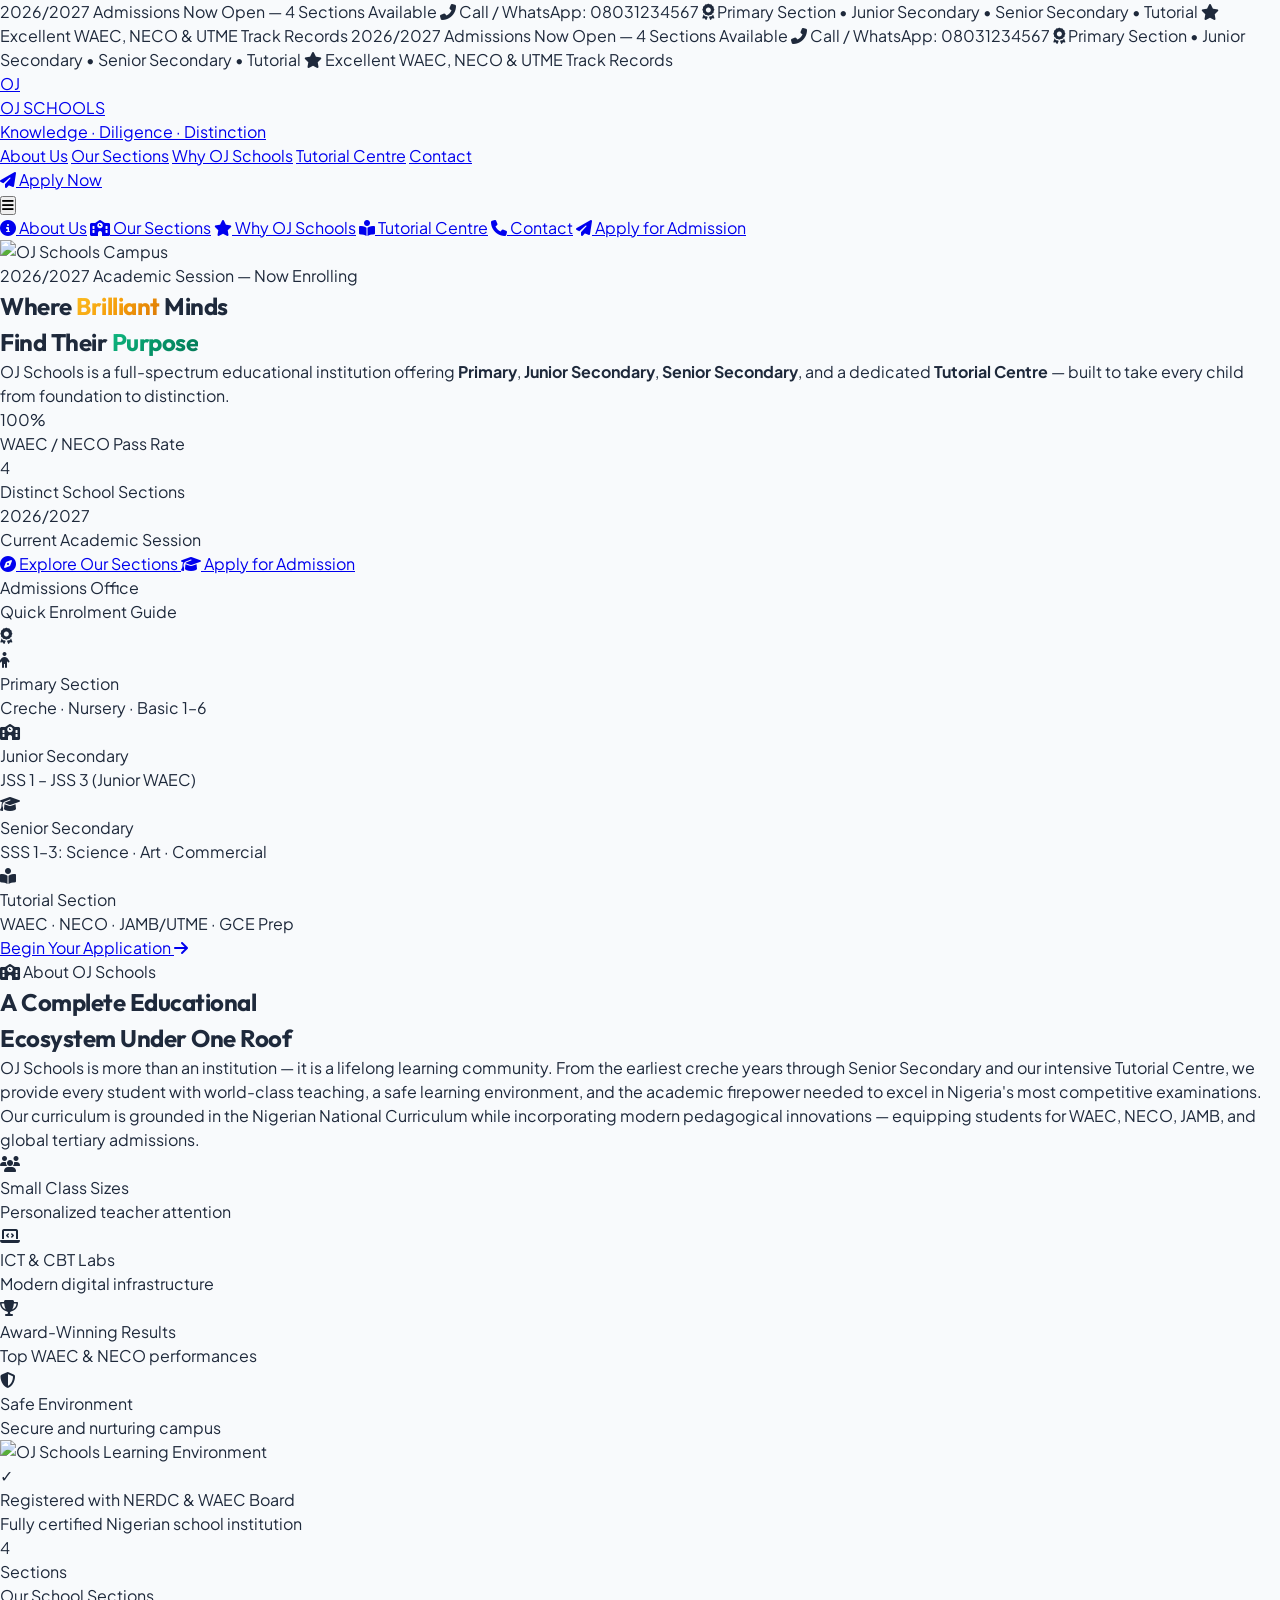
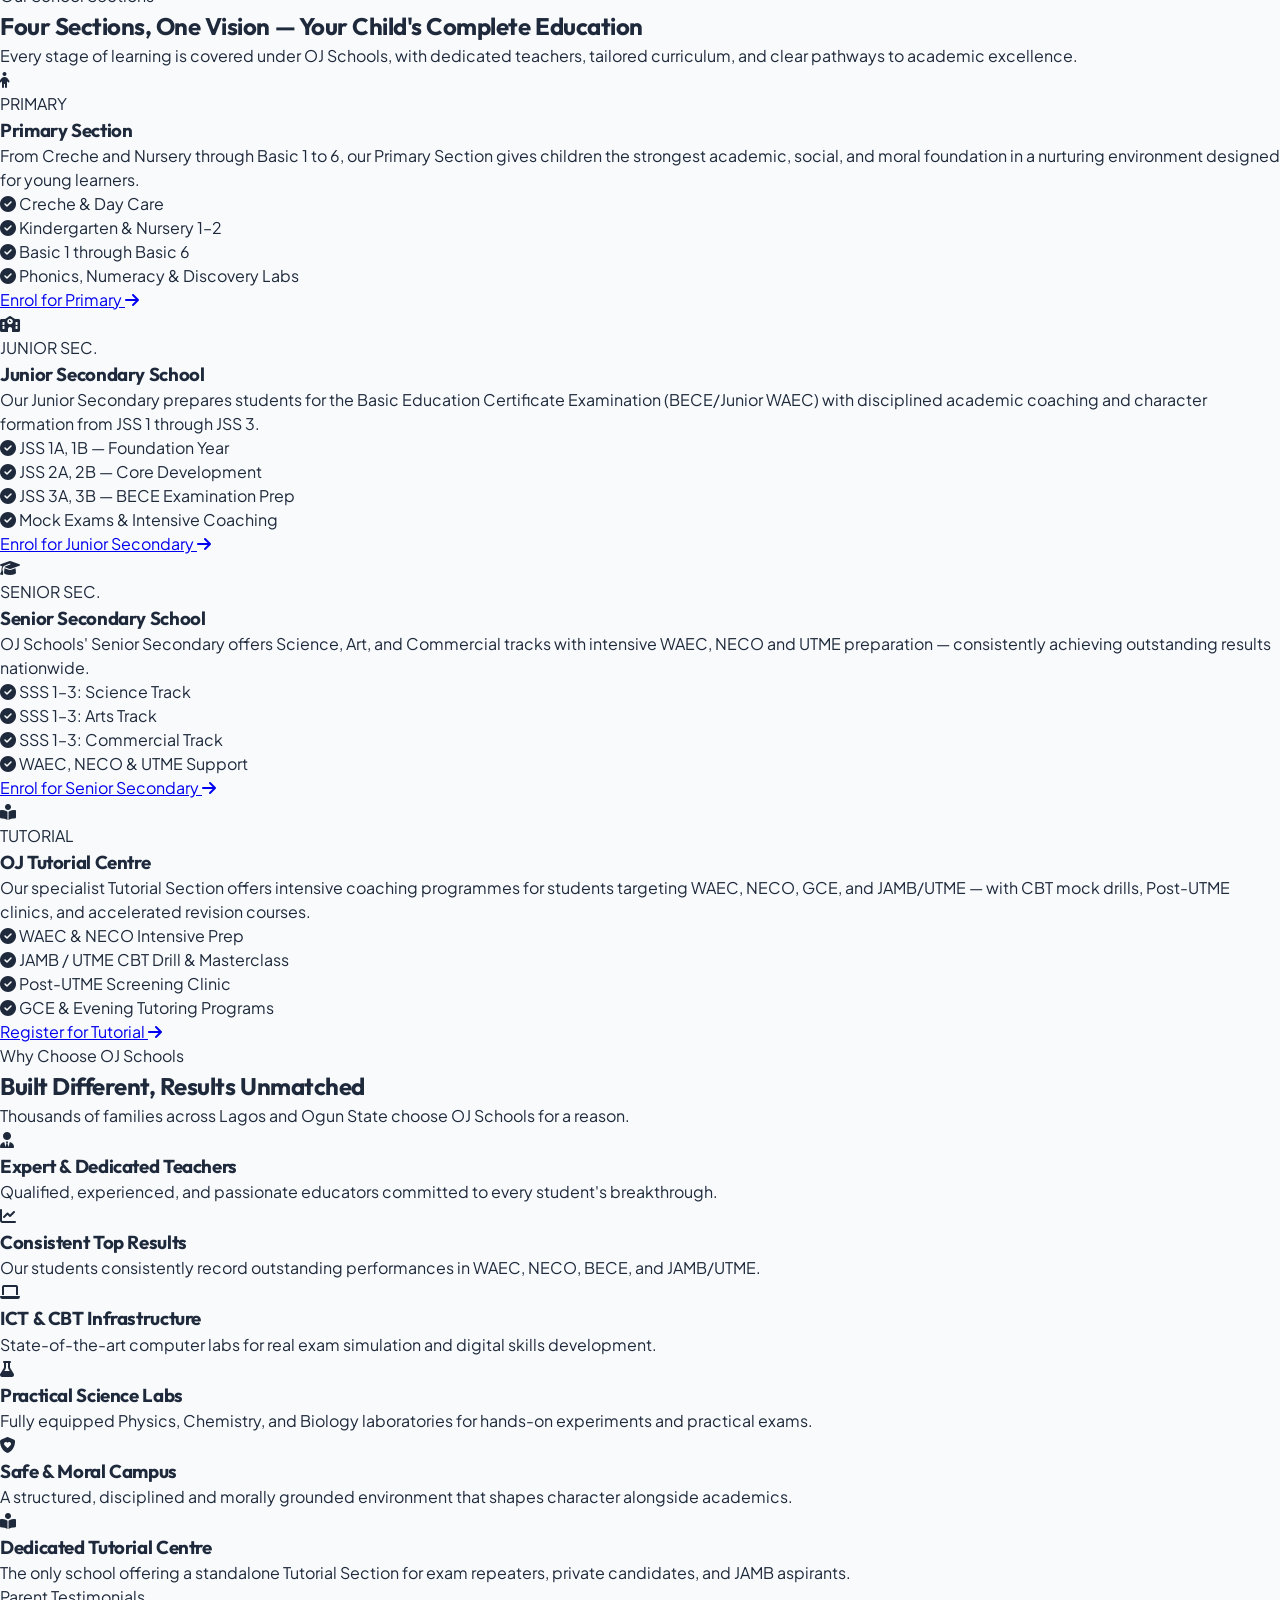
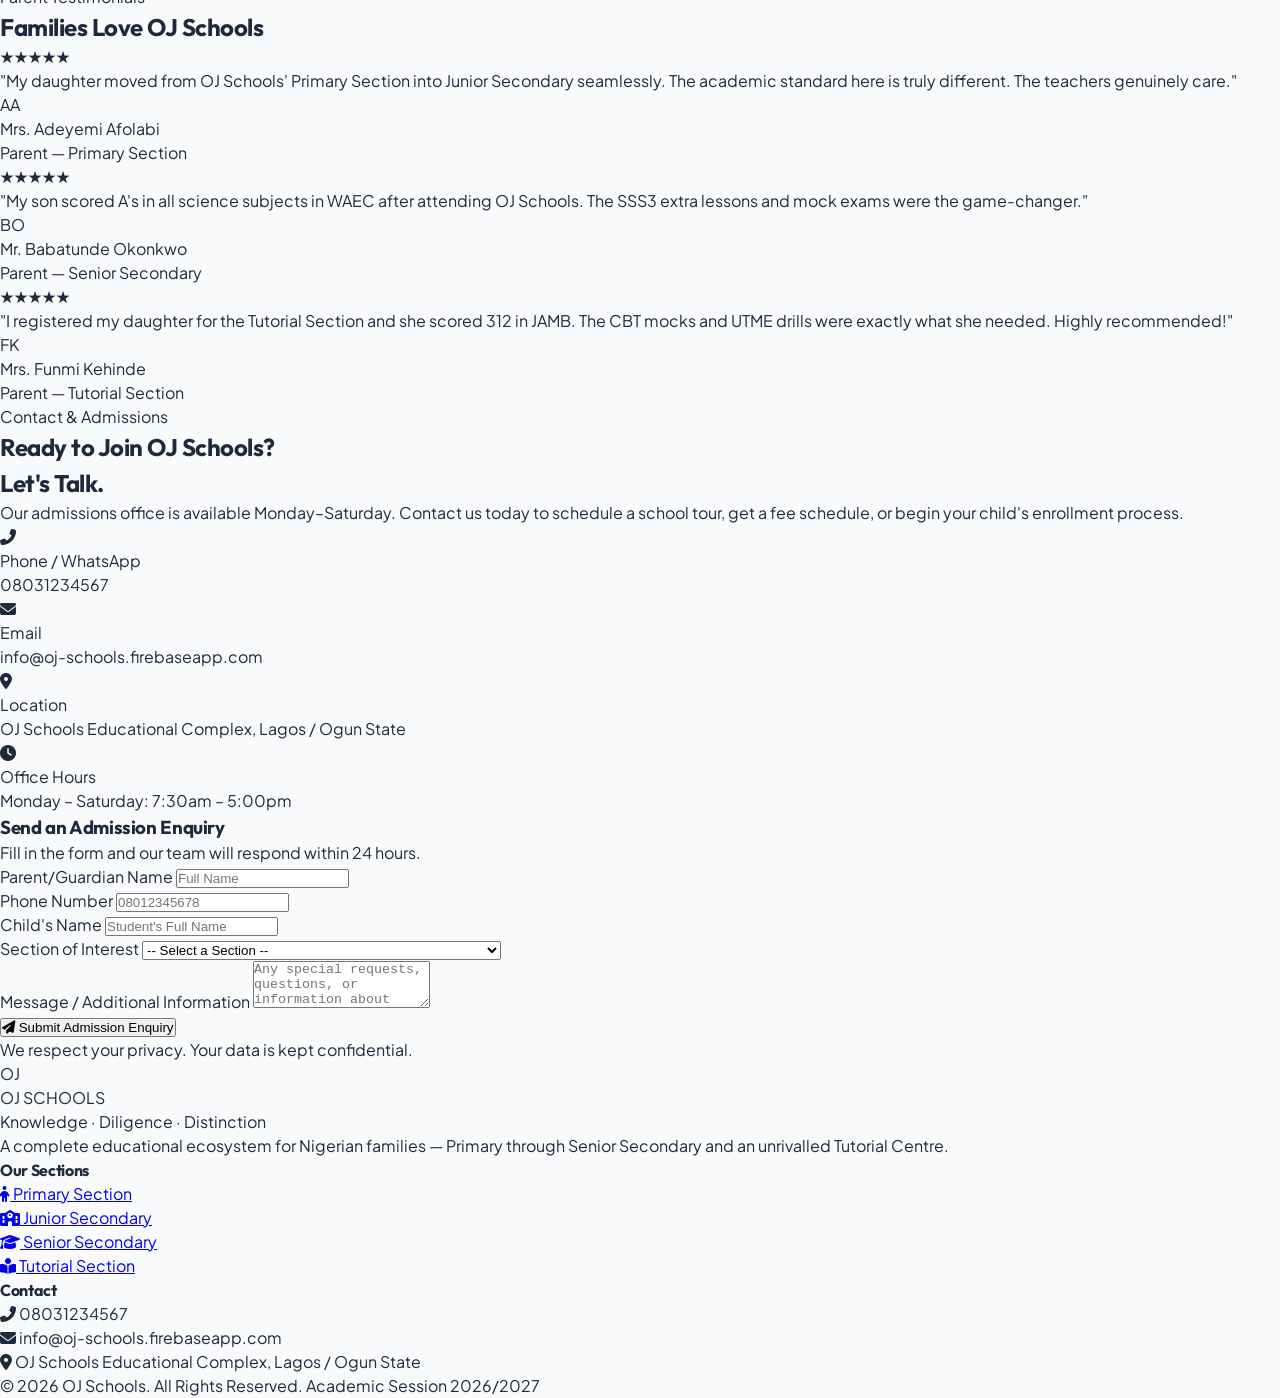
==== index.html @ 31dc2448 "Initial commit: OJ SCHOOLS complete web application and automated bursary ecosystem" ====
<!DOCTYPE html>
<html lang="en">
<head>
  <meta charset="UTF-8">
  <meta name="viewport" content="width=device-width, initial-scale=1.0">
  <title>OJ SCHOOLS — Knowledge, Diligence & Distinction | Admissions 2026/2027</title>
  <link rel="icon" href="data:image/svg+xml,<svg xmlns=%22http://www.w3.org/2000/svg%22 viewBox=%220 0 32 32%22><rect width=%2232%22 height=%2232%22 rx=%228%22 fill=%22%230a192f%22/><text y=%2224%22 x=%224%22 font-size=%2222%22>🏫</text></svg>">

  <!-- Tailwind CSS -->
  <script src="https://cdn.tailwindcss.com"></script>
  <script>
    tailwind.config = {
      theme: {
        extend: {
          colors: {
            navy: {
              950: '#050c18', 900: '#0a192f', 800: '#0f2744',
              700: '#16365c', 600: '#1e4a7a', 500: '#25608e'
            },
            emerald: {
              50: '#ecfdf5', 100: '#d1fae5', 200: '#a7f3d0',
              500: '#10b981', 600: '#059669', 700: '#047857'
            },
            gold: {
              50: '#fffbeb', 100: '#fef3c7',
              400: '#fbbf24', 500: '#f59e0b', 600: '#d97706'
            }
          },
          fontFamily: {
            sans:    ['Plus Jakarta Sans', 'system-ui', 'sans-serif'],
            heading: ['Outfit', 'sans-serif']
          }
        }
      }
    }
  </script>

  <!-- Fonts -->
  <link rel="preconnect" href="https://fonts.googleapis.com">
  <link href="https://fonts.googleapis.com/css2?family=Plus+Jakarta+Sans:wght@300;400;500;600;700;800&family=Outfit:wght@400;600;700;800;900&display=swap" rel="stylesheet">

  <!-- Font Awesome -->
  <link rel="stylesheet" href="https://cdnjs.cloudflare.com/ajax/libs/font-awesome/6.5.0/css/all.min.css">

  <!-- Custom Design System -->
  <link rel="stylesheet" href="css/custom.css">

  <style>
    body { font-family: 'Plus Jakarta Sans', sans-serif; }
    h1,h2,h3,h4 { font-family: 'Outfit', sans-serif; }

    /* Gradient text utility */
    .text-gradient-gold {
      background: linear-gradient(135deg, #fbbf24, #f59e0b, #d97706);
      -webkit-background-clip: text;
      -webkit-text-fill-color: transparent;
      background-clip: text;
    }
    .text-gradient-emerald {
      background: linear-gradient(135deg, #10b981, #059669, #047857);
      -webkit-background-clip: text;
      -webkit-text-fill-color: transparent;
      background-clip: text;
    }

    /* Hero dot grid overlay */
    .hero-dot-grid {
      background-image: radial-gradient(rgba(251,191,36,0.2) 1px, transparent 1px);
      background-size: 28px 28px;
    }

    /* Animated beacon */
    @keyframes beacon {
      0%, 100% { opacity: 1; transform: scale(1); }
      50% { opacity: 0.5; transform: scale(1.5); }
    }
    .beacon { animation: beacon 1.8s ease-in-out infinite; }

    /* Section card hover */
    .section-card {
      transition: transform .25s ease, box-shadow .25s ease;
    }
    .section-card:hover {
      transform: translateY(-6px);
    }

    /* Number counter shimmer */
    .stat-shimmer {
      background: linear-gradient(135deg, #fbbf24, #f59e0b);
      -webkit-background-clip: text;
      -webkit-text-fill-color: transparent;
      background-clip: text;
    }

    /* Marquee ticker */
    @keyframes marquee {
      0% { transform: translateX(0); }
      100% { transform: translateX(-50%); }
    }
    .marquee-inner { animation: marquee 28s linear infinite; }

    /* Testimonial card */
    .testimonial-card {
      transition: transform .2s ease, box-shadow .2s ease;
    }
    .testimonial-card:hover {
      transform: translateY(-4px);
      box-shadow: 0 20px 40px rgba(10,25,47,.12);
    }

    /* CTA pulse ring */
    @keyframes pulse-ring {
      0% { box-shadow: 0 0 0 0 rgba(5,150,105,.4); }
      70% { box-shadow: 0 0 0 14px rgba(5,150,105,0); }
      100% { box-shadow: 0 0 0 0 rgba(5,150,105,0); }
    }
    .cta-pulse { animation: pulse-ring 2.5s ease-out infinite; }

    /* Mobile nav drawer */
    #mobile-menu { transition: max-height .35s ease, opacity .25s ease; }
  </style>
</head>

<body class="bg-slate-50 text-navy-900 antialiased">

  <!-- ═══════════════ TOP ANNOUNCEMENT TICKER ═══════════════ -->
  <div class="bg-navy-900 text-white py-2 overflow-hidden">
    <div class="marquee-inner whitespace-nowrap inline-flex gap-12 text-xs text-slate-300 font-medium">
      <span class="inline-flex items-center gap-2"><span class="w-1.5 h-1.5 bg-gold-400 rounded-full inline-block"></span> 2026/2027 Admissions Now Open — 4 Sections Available</span>
      <span class="inline-flex items-center gap-2"><i class="fas fa-phone-alt text-gold-400 text-[10px]"></i> Call / WhatsApp: 08031234567</span>
      <span class="inline-flex items-center gap-2"><i class="fas fa-award text-gold-400 text-[10px]"></i> Primary Section &bull; Junior Secondary &bull; Senior Secondary &bull; Tutorial</span>
      <span class="inline-flex items-center gap-2"><i class="fas fa-star text-gold-400 text-[10px]"></i> Excellent WAEC, NECO &amp; UTME Track Records</span>
      <!-- duplicate for seamless loop -->
      <span class="inline-flex items-center gap-2"><span class="w-1.5 h-1.5 bg-gold-400 rounded-full inline-block"></span> 2026/2027 Admissions Now Open — 4 Sections Available</span>
      <span class="inline-flex items-center gap-2"><i class="fas fa-phone-alt text-gold-400 text-[10px]"></i> Call / WhatsApp: 08031234567</span>
      <span class="inline-flex items-center gap-2"><i class="fas fa-award text-gold-400 text-[10px]"></i> Primary Section &bull; Junior Secondary &bull; Senior Secondary &bull; Tutorial</span>
      <span class="inline-flex items-center gap-2"><i class="fas fa-star text-gold-400 text-[10px]"></i> Excellent WAEC, NECO &amp; UTME Track Records</span>
    </div>
  </div>

  <!-- ═══════════════ HEADER / NAVIGATION ═══════════════ -->
  <header class="bg-white/95 backdrop-blur-md border-b border-slate-200 sticky top-0 z-50 shadow-sm">
    <div class="max-w-7xl mx-auto px-4 sm:px-6 lg:px-8 h-20 flex items-center justify-between">

      <!-- Brand -->
      <a href="index.html" class="flex items-center gap-3 group flex-shrink-0">
        <div class="w-11 h-11 rounded-2xl bg-navy-900 flex items-center justify-center text-white font-black text-lg shadow-md group-hover:bg-navy-700 transition-colors">
          OJ
        </div>
        <div>
          <div class="text-xl font-black text-navy-900 tracking-tight leading-none">
            OJ <span class="text-emerald-600">SCHOOLS</span>
          </div>
          <div class="text-[10px] font-semibold text-slate-400 tracking-widest uppercase mt-0.5">
            Knowledge · Diligence · Distinction
          </div>
        </div>
      </a>

      <!-- Desktop Nav -->
      <nav class="hidden md:flex items-center gap-7 text-sm font-semibold text-slate-600">
        <a href="#about"    class="hover:text-navy-900 hover:border-b-2 hover:border-emerald-500 pb-1 transition-all">About Us</a>
        <a href="#sections" class="hover:text-navy-900 hover:border-b-2 hover:border-emerald-500 pb-1 transition-all">Our Sections</a>
        <a href="#why-oj"   class="hover:text-navy-900 hover:border-b-2 hover:border-emerald-500 pb-1 transition-all">Why OJ Schools</a>
        <a href="#tutorial" class="hover:text-navy-900 hover:border-b-2 hover:border-emerald-500 pb-1 transition-all">Tutorial Centre</a>
        <a href="#contact"  class="hover:text-navy-900 hover:border-b-2 hover:border-emerald-500 pb-1 transition-all">Contact</a>
      </nav>

      <!-- CTA -->
      <div class="hidden md:flex items-center gap-3">
        <a href="#contact"
           class="cta-pulse inline-flex items-center gap-2 px-5 py-2.5 rounded-xl font-bold text-sm text-white bg-emerald-600 hover:bg-emerald-700 shadow-lg shadow-emerald-600/30 transition">
          <i class="fas fa-paper-plane text-xs"></i> Apply Now
        </a>
      </div>

      <!-- Mobile Hamburger -->
      <button id="nav-toggle" class="md:hidden p-2 rounded-xl text-navy-900 hover:bg-slate-100 transition" aria-label="Menu">
        <i class="fas fa-bars text-xl" id="nav-icon"></i>
      </button>
    </div>

    <!-- Mobile Dropdown -->
    <div id="mobile-menu" class="md:hidden max-h-0 overflow-hidden opacity-0 bg-white border-t border-slate-100">
      <div class="px-4 py-4 space-y-1">
        <a href="#about"    class="flex items-center gap-2 px-4 py-3 rounded-xl text-sm font-semibold text-slate-700 hover:bg-slate-50"><i class="fas fa-info-circle w-5 text-emerald-600"></i> About Us</a>
        <a href="#sections" class="flex items-center gap-2 px-4 py-3 rounded-xl text-sm font-semibold text-slate-700 hover:bg-slate-50"><i class="fas fa-school w-5 text-emerald-600"></i> Our Sections</a>
        <a href="#why-oj"   class="flex items-center gap-2 px-4 py-3 rounded-xl text-sm font-semibold text-slate-700 hover:bg-slate-50"><i class="fas fa-star w-5 text-emerald-600"></i> Why OJ Schools</a>
        <a href="#tutorial" class="flex items-center gap-2 px-4 py-3 rounded-xl text-sm font-semibold text-slate-700 hover:bg-slate-50"><i class="fas fa-book-open-reader w-5 text-emerald-600"></i> Tutorial Centre</a>
        <a href="#contact"  class="flex items-center gap-2 px-4 py-3 rounded-xl text-sm font-semibold text-slate-700 hover:bg-slate-50"><i class="fas fa-phone w-5 text-emerald-600"></i> Contact</a>
        <a href="#contact"  class="flex items-center justify-center gap-2 px-4 py-3 mt-2 rounded-xl text-sm font-bold text-white bg-emerald-600 hover:bg-emerald-700"><i class="fas fa-paper-plane text-xs"></i> Apply for Admission</a>
      </div>
    </div>
  </header>

  <!-- ═══════════════ HERO SECTION ═══════════════ -->
  <section class="relative min-h-[680px] flex items-center overflow-hidden bg-navy-950">
    <!-- Background -->
    <div class="absolute inset-0 z-0">
      <img src="https://images.unsplash.com/photo-1523050854058-8df90110c9f1?auto=format&fit=crop&w=1920&q=80"
           alt="OJ Schools Campus"
           class="w-full h-full object-cover object-center opacity-30">
      <div class="absolute inset-0 bg-gradient-to-br from-navy-950 via-navy-900/95 to-navy-800/80"></div>
      <div class="absolute inset-0 hero-dot-grid"></div>
    </div>

    <!-- Decorative blobs -->
    <div class="absolute top-20 right-20 w-64 h-64 rounded-full bg-emerald-600/10 blur-3xl pointer-events-none"></div>
    <div class="absolute bottom-10 left-10 w-48 h-48 rounded-full bg-gold-500/10 blur-3xl pointer-events-none"></div>

    <div class="relative z-10 max-w-7xl mx-auto px-4 sm:px-6 lg:px-8 py-24 text-white w-full">
      <div class="grid grid-cols-1 lg:grid-cols-12 gap-12 items-center">

        <!-- Hero Content -->
        <div class="lg:col-span-7 space-y-7">
          <!-- Pill badge -->
          <div class="inline-flex items-center gap-2.5 px-4 py-2 rounded-full bg-white/10 border border-white/20 text-gold-300 text-xs font-bold backdrop-blur-sm">
            <span class="beacon w-2 h-2 rounded-full bg-gold-400 inline-block"></span>
            <span>2026/2027 Academic Session — Now Enrolling</span>
          </div>

          <h1 class="text-4xl sm:text-5xl lg:text-6xl font-black tracking-tight leading-[1.07]">
            Where <span class="text-gradient-gold">Brilliant</span> Minds<br>
            Find Their <span class="text-gradient-emerald">Purpose</span>
          </h1>

          <p class="text-slate-300 text-base sm:text-lg max-w-xl font-light leading-relaxed">
            OJ Schools is a full-spectrum educational institution offering <strong class="text-white">Primary</strong>,
            <strong class="text-white">Junior Secondary</strong>, <strong class="text-white">Senior Secondary</strong>,
            and a dedicated <strong class="text-gold-300">Tutorial Centre</strong> — built to take every child from
            foundation to distinction.
          </p>

          <!-- Quick stats -->
          <div class="flex flex-wrap gap-x-10 gap-y-4 pt-2 border-t border-white/10">
            <div>
              <div class="text-2xl font-black text-gold-400">100%</div>
              <div class="text-xs text-slate-400 font-medium">WAEC / NECO Pass Rate</div>
            </div>
            <div>
              <div class="text-2xl font-black text-white">4</div>
              <div class="text-xs text-slate-400 font-medium">Distinct School Sections</div>
            </div>
            <div>
              <div class="text-2xl font-black text-emerald-400">2026/2027</div>
              <div class="text-xs text-slate-400 font-medium">Current Academic Session</div>
            </div>
          </div>

          <!-- Hero CTAs -->
          <div class="flex flex-wrap gap-4 pt-1">
            <a href="#sections"
               class="px-7 py-3.5 rounded-2xl font-bold text-navy-900 bg-gold-400 hover:bg-gold-300 shadow-lg shadow-gold-500/25 transition flex items-center gap-2">
              <i class="fas fa-compass"></i> Explore Our Sections
            </a>
            <a href="#contact"
               class="px-7 py-3.5 rounded-2xl font-semibold text-white bg-white/10 hover:bg-white/20 border border-white/20 backdrop-blur-sm transition flex items-center gap-2">
              <i class="fas fa-graduation-cap"></i> Apply for Admission
            </a>
          </div>
        </div>

        <!-- Hero Admissions Card -->
        <div class="lg:col-span-5">
          <div class="bg-white/10 backdrop-blur-xl border border-white/20 rounded-3xl p-7 shadow-2xl text-white">
            <div class="flex items-center justify-between border-b border-white/15 pb-5 mb-5">
              <div>
                <div class="text-xs font-bold text-gold-300 uppercase tracking-widest">Admissions Office</div>
                <div class="text-lg font-black mt-1">Quick Enrolment Guide</div>
              </div>
              <div class="w-10 h-10 rounded-full bg-white/10 flex items-center justify-center">
                <i class="fas fa-award text-gold-400"></i>
              </div>
            </div>

            <div class="space-y-3 mb-6">
              <div class="flex items-start gap-3 bg-white/8 border border-white/15 rounded-xl p-3.5">
                <div class="w-8 h-8 rounded-lg bg-emerald-500/25 flex items-center justify-center flex-shrink-0">
                  <i class="fas fa-child text-emerald-300 text-xs"></i>
                </div>
                <div>
                  <div class="text-xs font-bold text-emerald-300">Primary Section</div>
                  <div class="text-[11px] text-slate-300 mt-0.5">Creche · Nursery · Basic 1–6</div>
                </div>
              </div>
              <div class="flex items-start gap-3 bg-white/8 border border-white/15 rounded-xl p-3.5">
                <div class="w-8 h-8 rounded-lg bg-blue-500/25 flex items-center justify-center flex-shrink-0">
                  <i class="fas fa-school text-blue-300 text-xs"></i>
                </div>
                <div>
                  <div class="text-xs font-bold text-blue-300">Junior Secondary</div>
                  <div class="text-[11px] text-slate-300 mt-0.5">JSS 1 – JSS 3 (Junior WAEC)</div>
                </div>
              </div>
              <div class="flex items-start gap-3 bg-white/8 border border-white/15 rounded-xl p-3.5">
                <div class="w-8 h-8 rounded-lg bg-purple-500/25 flex items-center justify-center flex-shrink-0">
                  <i class="fas fa-graduation-cap text-purple-300 text-xs"></i>
                </div>
                <div>
                  <div class="text-xs font-bold text-purple-300">Senior Secondary</div>
                  <div class="text-[11px] text-slate-300 mt-0.5">SSS 1–3: Science · Art · Commercial</div>
                </div>
              </div>
              <div class="flex items-start gap-3 bg-white/8 border border-white/15 rounded-xl p-3.5">
                <div class="w-8 h-8 rounded-lg bg-gold-500/25 flex items-center justify-center flex-shrink-0">
                  <i class="fas fa-book-open-reader text-gold-300 text-xs"></i>
                </div>
                <div>
                  <div class="text-xs font-bold text-gold-300">Tutorial Section</div>
                  <div class="text-[11px] text-slate-300 mt-0.5">WAEC · NECO · JAMB/UTME · GCE Prep</div>
                </div>
              </div>
            </div>

            <a href="#contact"
               class="block w-full py-3.5 text-center rounded-2xl font-bold text-sm text-navy-900 bg-gradient-to-r from-gold-400 to-gold-500 hover:from-gold-300 hover:to-gold-400 shadow-lg transition">
              Begin Your Application <i class="fas fa-arrow-right ml-2 text-xs"></i>
            </a>
          </div>
        </div>

      </div>
    </div>
  </section>

  <!-- ═══════════════ ABOUT SECTION ═══════════════ -->
  <section id="about" class="py-20 bg-white border-b border-slate-100">
    <div class="max-w-7xl mx-auto px-4 sm:px-6 lg:px-8">
      <div class="grid grid-cols-1 lg:grid-cols-2 gap-16 items-center">
        <!-- Content -->
        <div class="space-y-6">
          <div class="inline-flex items-center gap-2 px-3 py-1.5 rounded-full bg-navy-900 text-gold-400 text-xs font-bold uppercase tracking-widest">
            <i class="fas fa-school text-[10px]"></i> About OJ Schools
          </div>
          <h2 class="text-3xl lg:text-4xl font-black text-navy-900 leading-tight">
            A Complete Educational<br>Ecosystem Under One Roof
          </h2>
          <p class="text-slate-600 leading-relaxed">
            OJ Schools is more than an institution — it is a lifelong learning community. From the earliest
            creche years through Senior Secondary and our intensive Tutorial Centre, we provide every student
            with world-class teaching, a safe learning environment, and the academic firepower needed to excel
            in Nigeria's most competitive examinations.
          </p>
          <p class="text-slate-600 leading-relaxed">
            Our curriculum is grounded in the Nigerian National Curriculum while incorporating modern
            pedagogical innovations — equipping students for WAEC, NECO, JAMB, and global tertiary admissions.
          </p>

          <div class="grid grid-cols-2 gap-4 pt-2">
            <div class="flex items-start gap-3 p-4 bg-slate-50 rounded-2xl border border-slate-200">
              <div class="w-9 h-9 rounded-xl bg-navy-900 flex items-center justify-center flex-shrink-0">
                <i class="fas fa-users text-gold-400 text-sm"></i>
              </div>
              <div>
                <div class="text-sm font-bold text-navy-900">Small Class Sizes</div>
                <div class="text-xs text-slate-500 mt-0.5">Personalized teacher attention</div>
              </div>
            </div>
            <div class="flex items-start gap-3 p-4 bg-slate-50 rounded-2xl border border-slate-200">
              <div class="w-9 h-9 rounded-xl bg-navy-900 flex items-center justify-center flex-shrink-0">
                <i class="fas fa-laptop-code text-gold-400 text-sm"></i>
              </div>
              <div>
                <div class="text-sm font-bold text-navy-900">ICT & CBT Labs</div>
                <div class="text-xs text-slate-500 mt-0.5">Modern digital infrastructure</div>
              </div>
            </div>
            <div class="flex items-start gap-3 p-4 bg-slate-50 rounded-2xl border border-slate-200">
              <div class="w-9 h-9 rounded-xl bg-navy-900 flex items-center justify-center flex-shrink-0">
                <i class="fas fa-trophy text-gold-400 text-sm"></i>
              </div>
              <div>
                <div class="text-sm font-bold text-navy-900">Award-Winning Results</div>
                <div class="text-xs text-slate-500 mt-0.5">Top WAEC & NECO performances</div>
              </div>
            </div>
            <div class="flex items-start gap-3 p-4 bg-slate-50 rounded-2xl border border-slate-200">
              <div class="w-9 h-9 rounded-xl bg-navy-900 flex items-center justify-center flex-shrink-0">
                <i class="fas fa-shield-halved text-gold-400 text-sm"></i>
              </div>
              <div>
                <div class="text-sm font-bold text-navy-900">Safe Environment</div>
                <div class="text-xs text-slate-500 mt-0.5">Secure and nurturing campus</div>
              </div>
            </div>
          </div>
        </div>

        <!-- Visual -->
        <div class="relative">
          <div class="relative rounded-3xl overflow-hidden shadow-2xl">
            <img src="https://images.unsplash.com/photo-1580582932707-520aed937b7b?auto=format&fit=crop&w=800&q=80"
                 alt="OJ Schools Learning Environment" class="w-full h-80 object-cover">
            <div class="absolute inset-0 bg-gradient-to-t from-navy-900/60 to-transparent"></div>
            <div class="absolute bottom-5 left-5 right-5">
              <div class="bg-white/95 backdrop-blur rounded-2xl p-4 flex items-center gap-3">
                <div class="w-10 h-10 rounded-full bg-emerald-100 flex items-center justify-center text-emerald-700 text-lg font-black flex-shrink-0">✓</div>
                <div>
                  <div class="text-sm font-bold text-navy-900">Registered with NERDC & WAEC Board</div>
                  <div class="text-xs text-slate-500">Fully certified Nigerian school institution</div>
                </div>
              </div>
            </div>
          </div>
          <!-- Floating stat card -->
          <div class="absolute -top-5 -right-5 bg-navy-900 text-white rounded-2xl px-5 py-4 shadow-xl text-center">
            <div class="text-2xl font-black text-gold-400">4</div>
            <div class="text-[10px] text-slate-300 font-semibold tracking-wider uppercase mt-0.5">Sections</div>
          </div>
        </div>
      </div>
    </div>
  </section>

  <!-- ═══════════════ SCHOOL SECTIONS ═══════════════ -->
  <section id="sections" class="py-20 bg-slate-50">
    <div class="max-w-7xl mx-auto px-4 sm:px-6 lg:px-8">
      <div class="text-center max-w-2xl mx-auto mb-14">
        <span class="text-xs font-bold uppercase tracking-widest text-emerald-600 bg-emerald-50 px-3 py-1.5 rounded-full border border-emerald-200">
          Our School Sections
        </span>
        <h2 class="text-3xl lg:text-4xl font-black text-navy-900 mt-4 leading-tight">
          Four Sections, One Vision — Your Child's Complete Education
        </h2>
        <p class="text-slate-500 text-sm mt-3 leading-relaxed">
          Every stage of learning is covered under OJ Schools, with dedicated teachers, tailored curriculum, and clear pathways to academic excellence.
        </p>
      </div>

      <div class="grid grid-cols-1 md:grid-cols-2 gap-8">

        <!-- Primary Section -->
        <div class="section-card bg-white rounded-3xl border border-slate-200 overflow-hidden shadow-sm hover:shadow-xl hover:shadow-emerald-500/10">
          <div class="h-3 bg-gradient-to-r from-emerald-500 to-emerald-400"></div>
          <div class="p-7">
            <div class="flex items-start justify-between mb-5">
              <div class="w-14 h-14 rounded-2xl bg-emerald-50 flex items-center justify-center text-2xl">
                <i class="fas fa-child text-emerald-600"></i>
              </div>
              <span class="px-3 py-1 rounded-full bg-emerald-50 text-emerald-700 text-xs font-bold border border-emerald-200">PRIMARY</span>
            </div>
            <h3 class="text-xl font-black text-navy-900 mb-2">Primary Section</h3>
            <p class="text-slate-500 text-sm leading-relaxed mb-5">
              From Creche and Nursery through Basic 1 to 6, our Primary Section gives children the strongest academic,
              social, and moral foundation in a nurturing environment designed for young learners.
            </p>
            <div class="space-y-2 mb-6">
              <div class="flex items-center gap-2 text-sm text-slate-600"><i class="fas fa-check-circle text-emerald-500 text-xs"></i> Creche &amp; Day Care</div>
              <div class="flex items-center gap-2 text-sm text-slate-600"><i class="fas fa-check-circle text-emerald-500 text-xs"></i> Kindergarten &amp; Nursery 1–2</div>
              <div class="flex items-center gap-2 text-sm text-slate-600"><i class="fas fa-check-circle text-emerald-500 text-xs"></i> Basic 1 through Basic 6</div>
              <div class="flex items-center gap-2 text-sm text-slate-600"><i class="fas fa-check-circle text-emerald-500 text-xs"></i> Phonics, Numeracy &amp; Discovery Labs</div>
            </div>
            <a href="#contact" class="inline-flex items-center gap-2 text-sm font-bold text-emerald-600 hover:text-emerald-700 transition">
              Enrol for Primary <i class="fas fa-arrow-right text-xs"></i>
            </a>
          </div>
        </div>

        <!-- Junior Secondary -->
        <div class="section-card bg-white rounded-3xl border border-slate-200 overflow-hidden shadow-sm hover:shadow-xl hover:shadow-blue-500/10">
          <div class="h-3 bg-gradient-to-r from-blue-500 to-blue-400"></div>
          <div class="p-7">
            <div class="flex items-start justify-between mb-5">
              <div class="w-14 h-14 rounded-2xl bg-blue-50 flex items-center justify-center text-2xl">
                <i class="fas fa-school text-blue-600"></i>
              </div>
              <span class="px-3 py-1 rounded-full bg-blue-50 text-blue-700 text-xs font-bold border border-blue-200">JUNIOR SEC.</span>
            </div>
            <h3 class="text-xl font-black text-navy-900 mb-2">Junior Secondary School</h3>
            <p class="text-slate-500 text-sm leading-relaxed mb-5">
              Our Junior Secondary prepares students for the Basic Education Certificate Examination (BECE/Junior WAEC)
              with disciplined academic coaching and character formation from JSS 1 through JSS 3.
            </p>
            <div class="space-y-2 mb-6">
              <div class="flex items-center gap-2 text-sm text-slate-600"><i class="fas fa-check-circle text-blue-500 text-xs"></i> JSS 1A, 1B — Foundation Year</div>
              <div class="flex items-center gap-2 text-sm text-slate-600"><i class="fas fa-check-circle text-blue-500 text-xs"></i> JSS 2A, 2B — Core Development</div>
              <div class="flex items-center gap-2 text-sm text-slate-600"><i class="fas fa-check-circle text-blue-500 text-xs"></i> JSS 3A, 3B — BECE Examination Prep</div>
              <div class="flex items-center gap-2 text-sm text-slate-600"><i class="fas fa-check-circle text-blue-500 text-xs"></i> Mock Exams &amp; Intensive Coaching</div>
            </div>
            <a href="#contact" class="inline-flex items-center gap-2 text-sm font-bold text-blue-600 hover:text-blue-700 transition">
              Enrol for Junior Secondary <i class="fas fa-arrow-right text-xs"></i>
            </a>
          </div>
        </div>

        <!-- Senior Secondary -->
        <div class="section-card bg-white rounded-3xl border border-slate-200 overflow-hidden shadow-sm hover:shadow-xl hover:shadow-purple-500/10">
          <div class="h-3 bg-gradient-to-r from-purple-500 to-purple-400"></div>
          <div class="p-7">
            <div class="flex items-start justify-between mb-5">
              <div class="w-14 h-14 rounded-2xl bg-purple-50 flex items-center justify-center text-2xl">
                <i class="fas fa-graduation-cap text-purple-600"></i>
              </div>
              <span class="px-3 py-1 rounded-full bg-purple-50 text-purple-700 text-xs font-bold border border-purple-200">SENIOR SEC.</span>
            </div>
            <h3 class="text-xl font-black text-navy-900 mb-2">Senior Secondary School</h3>
            <p class="text-slate-500 text-sm leading-relaxed mb-5">
              OJ Schools' Senior Secondary offers Science, Art, and Commercial tracks with intensive WAEC, NECO
              and UTME preparation — consistently achieving outstanding results nationwide.
            </p>
            <div class="space-y-2 mb-6">
              <div class="flex items-center gap-2 text-sm text-slate-600"><i class="fas fa-check-circle text-purple-500 text-xs"></i> SSS 1–3: Science Track</div>
              <div class="flex items-center gap-2 text-sm text-slate-600"><i class="fas fa-check-circle text-purple-500 text-xs"></i> SSS 1–3: Arts Track</div>
              <div class="flex items-center gap-2 text-sm text-slate-600"><i class="fas fa-check-circle text-purple-500 text-xs"></i> SSS 1–3: Commercial Track</div>
              <div class="flex items-center gap-2 text-sm text-slate-600"><i class="fas fa-check-circle text-purple-500 text-xs"></i> WAEC, NECO &amp; UTME Support</div>
            </div>
            <a href="#contact" class="inline-flex items-center gap-2 text-sm font-bold text-purple-600 hover:text-purple-700 transition">
              Enrol for Senior Secondary <i class="fas fa-arrow-right text-xs"></i>
            </a>
          </div>
        </div>

        <!-- Tutorial Section -->
        <div id="tutorial" class="section-card bg-white rounded-3xl border border-slate-200 overflow-hidden shadow-sm hover:shadow-xl hover:shadow-orange-500/10">
          <div class="h-3 bg-gradient-to-r from-orange-500 to-amber-400"></div>
          <div class="p-7">
            <div class="flex items-start justify-between mb-5">
              <div class="w-14 h-14 rounded-2xl bg-orange-50 flex items-center justify-center text-2xl">
                <i class="fas fa-book-open-reader text-orange-600"></i>
              </div>
              <span class="px-3 py-1 rounded-full bg-orange-50 text-orange-700 text-xs font-bold border border-orange-200">TUTORIAL</span>
            </div>
            <h3 class="text-xl font-black text-navy-900 mb-2">OJ Tutorial Centre</h3>
            <p class="text-slate-500 text-sm leading-relaxed mb-5">
              Our specialist Tutorial Section offers intensive coaching programmes for students targeting WAEC, NECO,
              GCE, and JAMB/UTME — with CBT mock drills, Post-UTME clinics, and accelerated revision courses.
            </p>
            <div class="space-y-2 mb-6">
              <div class="flex items-center gap-2 text-sm text-slate-600"><i class="fas fa-check-circle text-orange-500 text-xs"></i> WAEC &amp; NECO Intensive Prep</div>
              <div class="flex items-center gap-2 text-sm text-slate-600"><i class="fas fa-check-circle text-orange-500 text-xs"></i> JAMB / UTME CBT Drill &amp; Masterclass</div>
              <div class="flex items-center gap-2 text-sm text-slate-600"><i class="fas fa-check-circle text-orange-500 text-xs"></i> Post-UTME Screening Clinic</div>
              <div class="flex items-center gap-2 text-sm text-slate-600"><i class="fas fa-check-circle text-orange-500 text-xs"></i> GCE &amp; Evening Tutoring Programs</div>
            </div>
            <a href="#contact" class="inline-flex items-center gap-2 text-sm font-bold text-orange-600 hover:text-orange-700 transition">
              Register for Tutorial <i class="fas fa-arrow-right text-xs"></i>
            </a>
          </div>
        </div>

      </div>
    </div>
  </section>

  <!-- ═══════════════ WHY OJ SCHOOLS ═══════════════ -->
  <section id="why-oj" class="py-20 bg-navy-900 relative overflow-hidden">
    <!-- Decorative elements -->
    <div class="absolute inset-0 hero-dot-grid opacity-30"></div>
    <div class="absolute top-0 right-0 w-96 h-96 bg-emerald-600/10 rounded-full blur-3xl -translate-y-1/2 translate-x-1/4 pointer-events-none"></div>

    <div class="relative z-10 max-w-7xl mx-auto px-4 sm:px-6 lg:px-8">
      <div class="text-center max-w-2xl mx-auto mb-14">
        <span class="text-xs font-bold uppercase tracking-widest text-gold-400 bg-white/10 px-3 py-1.5 rounded-full border border-white/20">
          Why Choose OJ Schools
        </span>
        <h2 class="text-3xl lg:text-4xl font-black text-white mt-4 leading-tight">
          Built Different, Results Unmatched
        </h2>
        <p class="text-slate-400 text-sm mt-3 leading-relaxed">
          Thousands of families across Lagos and Ogun State choose OJ Schools for a reason.
        </p>
      </div>

      <div class="grid grid-cols-1 sm:grid-cols-2 lg:grid-cols-3 gap-6">
        <!-- Feature cards -->
        <div class="bg-white/8 border border-white/15 rounded-2xl p-6 hover:bg-white/12 transition">
          <div class="w-12 h-12 rounded-xl bg-gold-500/20 flex items-center justify-center text-xl mb-5">
            <i class="fas fa-user-tie text-gold-400"></i>
          </div>
          <h3 class="text-base font-bold text-white mb-2">Expert & Dedicated Teachers</h3>
          <p class="text-slate-400 text-sm leading-relaxed">Qualified, experienced, and passionate educators committed to every student's breakthrough.</p>
        </div>

        <div class="bg-white/8 border border-white/15 rounded-2xl p-6 hover:bg-white/12 transition">
          <div class="w-12 h-12 rounded-xl bg-emerald-500/20 flex items-center justify-center text-xl mb-5">
            <i class="fas fa-chart-line text-emerald-400"></i>
          </div>
          <h3 class="text-base font-bold text-white mb-2">Consistent Top Results</h3>
          <p class="text-slate-400 text-sm leading-relaxed">Our students consistently record outstanding performances in WAEC, NECO, BECE, and JAMB/UTME.</p>
        </div>

        <div class="bg-white/8 border border-white/15 rounded-2xl p-6 hover:bg-white/12 transition">
          <div class="w-12 h-12 rounded-xl bg-blue-500/20 flex items-center justify-center text-xl mb-5">
            <i class="fas fa-laptop text-blue-400"></i>
          </div>
          <h3 class="text-base font-bold text-white mb-2">ICT & CBT Infrastructure</h3>
          <p class="text-slate-400 text-sm leading-relaxed">State-of-the-art computer labs for real exam simulation and digital skills development.</p>
        </div>

        <div class="bg-white/8 border border-white/15 rounded-2xl p-6 hover:bg-white/12 transition">
          <div class="w-12 h-12 rounded-xl bg-purple-500/20 flex items-center justify-center text-xl mb-5">
            <i class="fas fa-flask text-purple-400"></i>
          </div>
          <h3 class="text-base font-bold text-white mb-2">Practical Science Labs</h3>
          <p class="text-slate-400 text-sm leading-relaxed">Fully equipped Physics, Chemistry, and Biology laboratories for hands-on experiments and practical exams.</p>
        </div>

        <div class="bg-white/8 border border-white/15 rounded-2xl p-6 hover:bg-white/12 transition">
          <div class="w-12 h-12 rounded-xl bg-orange-500/20 flex items-center justify-center text-xl mb-5">
            <i class="fas fa-shield-heart text-orange-400"></i>
          </div>
          <h3 class="text-base font-bold text-white mb-2">Safe & Moral Campus</h3>
          <p class="text-slate-400 text-sm leading-relaxed">A structured, disciplined and morally grounded environment that shapes character alongside academics.</p>
        </div>

        <div class="bg-white/8 border border-white/15 rounded-2xl p-6 hover:bg-white/12 transition">
          <div class="w-12 h-12 rounded-xl bg-gold-500/20 flex items-center justify-center text-xl mb-5">
            <i class="fas fa-book-open-reader text-gold-400"></i>
          </div>
          <h3 class="text-base font-bold text-white mb-2">Dedicated Tutorial Centre</h3>
          <p class="text-slate-400 text-sm leading-relaxed">The only school offering a standalone Tutorial Section for exam repeaters, private candidates, and JAMB aspirants.</p>
        </div>
      </div>
    </div>
  </section>

  <!-- ═══════════════ TESTIMONIALS ═══════════════ -->
  <section class="py-20 bg-white">
    <div class="max-w-7xl mx-auto px-4 sm:px-6 lg:px-8">
      <div class="text-center max-w-xl mx-auto mb-12">
        <span class="text-xs font-bold uppercase tracking-widest text-emerald-600 bg-emerald-50 px-3 py-1.5 rounded-full border border-emerald-200">Parent Testimonials</span>
        <h2 class="text-3xl font-black text-navy-900 mt-4">Families Love OJ Schools</h2>
      </div>

      <div class="grid grid-cols-1 md:grid-cols-3 gap-6">
        <div class="testimonial-card bg-slate-50 border border-slate-200 rounded-2xl p-6">
          <div class="flex gap-1 text-gold-400 mb-4 text-sm">★★★★★</div>
          <p class="text-slate-600 text-sm leading-relaxed italic mb-5">"My daughter moved from OJ Schools' Primary Section into Junior Secondary seamlessly. The academic standard here is truly different. The teachers genuinely care."</p>
          <div class="flex items-center gap-3">
            <div class="w-10 h-10 rounded-full bg-navy-900 flex items-center justify-center text-gold-400 font-bold text-sm flex-shrink-0">AA</div>
            <div><div class="text-sm font-bold text-navy-900">Mrs. Adeyemi Afolabi</div><div class="text-xs text-slate-400">Parent — Primary Section</div></div>
          </div>
        </div>

        <div class="testimonial-card bg-slate-50 border border-slate-200 rounded-2xl p-6">
          <div class="flex gap-1 text-gold-400 mb-4 text-sm">★★★★★</div>
          <p class="text-slate-600 text-sm leading-relaxed italic mb-5">"My son scored A's in all science subjects in WAEC after attending OJ Schools. The SSS3 extra lessons and mock exams were the game-changer."</p>
          <div class="flex items-center gap-3">
            <div class="w-10 h-10 rounded-full bg-navy-900 flex items-center justify-center text-gold-400 font-bold text-sm flex-shrink-0">BO</div>
            <div><div class="text-sm font-bold text-navy-900">Mr. Babatunde Okonkwo</div><div class="text-xs text-slate-400">Parent — Senior Secondary</div></div>
          </div>
        </div>

        <div class="testimonial-card bg-slate-50 border border-slate-200 rounded-2xl p-6">
          <div class="flex gap-1 text-gold-400 mb-4 text-sm">★★★★★</div>
          <p class="text-slate-600 text-sm leading-relaxed italic mb-5">"I registered my daughter for the Tutorial Section and she scored 312 in JAMB. The CBT mocks and UTME drills were exactly what she needed. Highly recommended!"</p>
          <div class="flex items-center gap-3">
            <div class="w-10 h-10 rounded-full bg-navy-900 flex items-center justify-center text-gold-400 font-bold text-sm flex-shrink-0">FK</div>
            <div><div class="text-sm font-bold text-navy-900">Mrs. Funmi Kehinde</div><div class="text-xs text-slate-400">Parent — Tutorial Section</div></div>
          </div>
        </div>
      </div>
    </div>
  </section>

  <!-- ═══════════════ CONTACT SECTION ═══════════════ -->
  <section id="contact" class="py-20 bg-slate-50 border-t border-slate-100">
    <div class="max-w-7xl mx-auto px-4 sm:px-6 lg:px-8">
      <div class="grid grid-cols-1 lg:grid-cols-2 gap-14 items-start">

        <!-- Contact Info -->
        <div class="space-y-8">
          <div>
            <span class="text-xs font-bold uppercase tracking-widest text-emerald-600 bg-emerald-50 px-3 py-1.5 rounded-full border border-emerald-200">
              Contact & Admissions
            </span>
            <h2 class="text-3xl font-black text-navy-900 mt-4 leading-tight">
              Ready to Join OJ Schools?<br>Let's Talk.
            </h2>
            <p class="text-slate-500 text-sm mt-3 leading-relaxed">
              Our admissions office is available Monday–Saturday. Contact us today to schedule a school tour,
              get a fee schedule, or begin your child's enrollment process.
            </p>
          </div>

          <div class="space-y-4">
            <div class="flex items-center gap-4 p-4 bg-white rounded-2xl border border-slate-200 shadow-sm">
              <div class="w-11 h-11 rounded-xl bg-navy-900 flex items-center justify-center flex-shrink-0">
                <i class="fas fa-phone-alt text-gold-400"></i>
              </div>
              <div>
                <div class="text-xs text-slate-400 font-semibold uppercase tracking-wide">Phone / WhatsApp</div>
                <div class="text-sm font-bold text-navy-900 mt-0.5">08031234567</div>
              </div>
            </div>
            <div class="flex items-center gap-4 p-4 bg-white rounded-2xl border border-slate-200 shadow-sm">
              <div class="w-11 h-11 rounded-xl bg-navy-900 flex items-center justify-center flex-shrink-0">
                <i class="fas fa-envelope text-gold-400"></i>
              </div>
              <div>
                <div class="text-xs text-slate-400 font-semibold uppercase tracking-wide">Email</div>
                <div class="text-sm font-bold text-navy-900 mt-0.5">info@oj-schools.firebaseapp.com</div>
              </div>
            </div>
            <div class="flex items-center gap-4 p-4 bg-white rounded-2xl border border-slate-200 shadow-sm">
              <div class="w-11 h-11 rounded-xl bg-navy-900 flex items-center justify-center flex-shrink-0">
                <i class="fas fa-map-marker-alt text-gold-400"></i>
              </div>
              <div>
                <div class="text-xs text-slate-400 font-semibold uppercase tracking-wide">Location</div>
                <div class="text-sm font-bold text-navy-900 mt-0.5">OJ Schools Educational Complex, Lagos / Ogun State</div>
              </div>
            </div>
            <div class="flex items-center gap-4 p-4 bg-white rounded-2xl border border-slate-200 shadow-sm">
              <div class="w-11 h-11 rounded-xl bg-navy-900 flex items-center justify-center flex-shrink-0">
                <i class="fas fa-clock text-gold-400"></i>
              </div>
              <div>
                <div class="text-xs text-slate-400 font-semibold uppercase tracking-wide">Office Hours</div>
                <div class="text-sm font-bold text-navy-900 mt-0.5">Monday – Saturday: 7:30am – 5:00pm</div>
              </div>
            </div>
          </div>
        </div>

        <!-- Admission Enquiry Form -->
        <div class="bg-white border border-slate-200 rounded-3xl p-7 shadow-sm">
          <h3 class="text-lg font-black text-navy-900 mb-1">Send an Admission Enquiry</h3>
          <p class="text-sm text-slate-500 mb-6">Fill in the form and our team will respond within 24 hours.</p>

          <form class="space-y-4" id="enquiry-form">
            <div class="grid grid-cols-2 gap-4">
              <div>
                <label class="block text-xs font-bold text-slate-700 uppercase tracking-wide mb-1.5">Parent/Guardian Name</label>
                <input type="text" placeholder="Full Name" class="w-full px-4 py-3 rounded-xl border border-slate-200 text-sm text-slate-800 focus:outline-none focus:ring-2 focus:ring-emerald-500 focus:border-emerald-500 transition bg-slate-50 font-medium">
              </div>
              <div>
                <label class="block text-xs font-bold text-slate-700 uppercase tracking-wide mb-1.5">Phone Number</label>
                <input type="tel" placeholder="08012345678" class="w-full px-4 py-3 rounded-xl border border-slate-200 text-sm text-slate-800 focus:outline-none focus:ring-2 focus:ring-emerald-500 focus:border-emerald-500 transition bg-slate-50 font-medium">
              </div>
            </div>
            <div>
              <label class="block text-xs font-bold text-slate-700 uppercase tracking-wide mb-1.5">Child's Name</label>
              <input type="text" placeholder="Student's Full Name" class="w-full px-4 py-3 rounded-xl border border-slate-200 text-sm text-slate-800 focus:outline-none focus:ring-2 focus:ring-emerald-500 focus:border-emerald-500 transition bg-slate-50 font-medium">
            </div>
            <div>
              <label class="block text-xs font-bold text-slate-700 uppercase tracking-wide mb-1.5">Section of Interest</label>
              <select class="w-full px-4 py-3 rounded-xl border border-slate-200 text-sm text-slate-800 focus:outline-none focus:ring-2 focus:ring-emerald-500 focus:border-emerald-500 transition bg-slate-50 font-medium">
                <option value="">-- Select a Section --</option>
                <option>Primary Section (Creche, Nursery, Basic 1–6)</option>
                <option>Junior Secondary (JSS 1–3)</option>
                <option>Senior Secondary (SSS 1–3: Science / Art / Commercial)</option>
                <option>Tutorial Section (WAEC, NECO, JAMB / UTME)</option>
              </select>
            </div>
            <div>
              <label class="block text-xs font-bold text-slate-700 uppercase tracking-wide mb-1.5">Message / Additional Information</label>
              <textarea rows="3" placeholder="Any special requests, questions, or information about your child..." class="w-full px-4 py-3 rounded-xl border border-slate-200 text-sm text-slate-800 focus:outline-none focus:ring-2 focus:ring-emerald-500 focus:border-emerald-500 transition bg-slate-50 font-medium resize-none"></textarea>
            </div>
            <button type="submit"
              class="w-full py-3.5 rounded-xl font-bold text-sm text-white bg-navy-900 hover:bg-navy-800 transition shadow-lg flex items-center justify-center gap-2">
              <i class="fas fa-paper-plane text-gold-400 text-xs"></i> Submit Admission Enquiry
            </button>
            <p class="text-center text-xs text-slate-400">We respect your privacy. Your data is kept confidential.</p>
          </form>
        </div>

      </div>
    </div>
  </section>

  <!-- ═══════════════ FOOTER ═══════════════ -->
  <footer class="bg-navy-950 text-white">
    <div class="max-w-7xl mx-auto px-4 sm:px-6 lg:px-8 py-12">
      <div class="grid grid-cols-1 md:grid-cols-3 gap-10 pb-10 border-b border-white/10">
        <!-- Brand -->
        <div>
          <div class="flex items-center gap-3 mb-4">
            <div class="w-10 h-10 rounded-xl bg-white/10 flex items-center justify-center text-gold-400 font-black text-base">OJ</div>
            <div>
              <div class="font-black text-white">OJ SCHOOLS</div>
              <div class="text-[10px] text-slate-400 tracking-widest uppercase mt-0.5">Knowledge · Diligence · Distinction</div>
            </div>
          </div>
          <p class="text-slate-400 text-xs leading-relaxed">
            A complete educational ecosystem for Nigerian families — Primary through Senior Secondary and an unrivalled Tutorial Centre.
          </p>
        </div>

        <!-- Quick Links -->
        <div>
          <h4 class="text-xs font-bold text-slate-300 uppercase tracking-widest mb-4">Our Sections</h4>
          <ul class="space-y-2 text-sm text-slate-400">
            <li><a href="#sections" class="hover:text-gold-400 transition flex items-center gap-2"><i class="fas fa-child text-xs text-emerald-500"></i> Primary Section</a></li>
            <li><a href="#sections" class="hover:text-gold-400 transition flex items-center gap-2"><i class="fas fa-school text-xs text-blue-500"></i> Junior Secondary</a></li>
            <li><a href="#sections" class="hover:text-gold-400 transition flex items-center gap-2"><i class="fas fa-graduation-cap text-xs text-purple-500"></i> Senior Secondary</a></li>
            <li><a href="#tutorial" class="hover:text-gold-400 transition flex items-center gap-2"><i class="fas fa-book-open-reader text-xs text-orange-500"></i> Tutorial Section</a></li>
          </ul>
        </div>

        <!-- Contact -->
        <div>
          <h4 class="text-xs font-bold text-slate-300 uppercase tracking-widest mb-4">Contact</h4>
          <ul class="space-y-3 text-sm text-slate-400">
            <li class="flex items-start gap-2"><i class="fas fa-phone-alt text-gold-400 mt-0.5 text-xs"></i> 08031234567</li>
            <li class="flex items-start gap-2"><i class="fas fa-envelope text-gold-400 mt-0.5 text-xs"></i> info@oj-schools.firebaseapp.com</li>
            <li class="flex items-start gap-2"><i class="fas fa-map-marker-alt text-gold-400 mt-0.5 text-xs"></i> OJ Schools Educational Complex, Lagos / Ogun State</li>
          </ul>
        </div>
      </div>

      <div class="pt-7 flex flex-col sm:flex-row justify-between items-center gap-4 text-xs text-slate-500">
        <span>&copy; 2026 OJ Schools. All Rights Reserved.</span>
        <span>Academic Session 2026/2027</span>
      </div>
    </div>
  </footer>

  <!-- Mobile nav toggle script -->
  <script>
    const navToggle = document.getElementById("nav-toggle");
    const mobileMenu = document.getElementById("mobile-menu");
    const navIcon = document.getElementById("nav-icon");
    let menuOpen = false;
    navToggle?.addEventListener("click", () => {
      menuOpen = !menuOpen;
      if (menuOpen) {
        mobileMenu.style.maxHeight = mobileMenu.scrollHeight + "px";
        mobileMenu.style.opacity = "1";
        navIcon.className = "fas fa-times text-xl";
      } else {
        mobileMenu.style.maxHeight = "0";
        mobileMenu.style.opacity = "0";
        navIcon.className = "fas fa-bars text-xl";
      }
    });

    // Close menu on link click
    mobileMenu?.querySelectorAll("a").forEach(a => {
      a.addEventListener("click", () => {
        menuOpen = false;
        mobileMenu.style.maxHeight = "0";
        mobileMenu.style.opacity = "0";
        navIcon.className = "fas fa-bars text-xl";
      });
    });

    // Enquiry form handler
    document.getElementById("enquiry-form")?.addEventListener("submit", e => {
      e.preventDefault();
      const btn = e.target.querySelector("button[type=submit]");
      btn.innerHTML = '<i class="fas fa-check text-green-300 text-xs"></i> Enquiry Sent! We\'ll be in touch.';
      btn.disabled = true;
      btn.style.background = "#059669";
    });
  </script>
</body>
</html>
---- css/custom.css ----
/* ===================================================================
   OJ SCHOOLS - BESPOKE MODERN DESIGN SYSTEM
   Color Palette:
   - Primary: Deep Midnight Navy (#0a192f, #0f172a, #1e293b)
   - Secondary / Success: Royal Emerald (#059669, #10b981, #047857)
   - Accent / Prestige: Imperial Amber Gold (#f59e0b, #d97706, #b45309)
   - Section Accents:
       • Primary: Royal Emerald (#059669)
       • Junior Secondary: Marine Blue (#2563eb)
       • Senior Secondary: Royal Violet (#7c3aed)
       • Tutorial Section: Warm Amber / Sunset (#ea580c)
   - Neutral: Crisp Porcelain White (#ffffff), Warm Slate (#f8fafc, #f1f5f9, #e2e8f0)
   =================================================================== */

@import url('https://fonts.googleapis.com/css2?family=Plus+Jakarta+Sans:wght@300;400;500;600;700;800&family=Outfit:wght@400;500;600;700;800;900&family=JetBrains+Mono:wght@400;500;600&display=swap');

:root {
  /* Brand Palette */
  --oj-navy-950: #050c18;
  --oj-navy-900: #0a192f;
  --oj-navy-800: #0f2744;
  --oj-navy-700: #16365c;
  --oj-navy-600: #1e4a7a;
  
  --oj-emerald-50: #ecfdf5;
  --oj-emerald-100: #d1fae5;
  --oj-emerald-200: #a7f3d0;
  --oj-emerald-500: #10b981;
  --oj-emerald-600: #059669;
  --oj-emerald-700: #047857;

  --oj-gold-50: #fffbeb;
  --oj-gold-100: #fef3c7;
  --oj-gold-400: #fbbf24;
  --oj-gold-500: #f59e0b;
  --oj-gold-600: #d97706;

  --oj-blue-500: #2563eb;
  --oj-blue-600: #1d4ed8;
  --oj-purple-500: #7c3aed;
  --oj-purple-600: #6d28d9;
  --oj-amber-500: #ea580c;

  /* Neutrals */
  --oj-white: #ffffff;
  --oj-gray-50: #f8fafc;
  --oj-gray-100: #f1f5f9;
  --oj-gray-200: #e2e8f0;
  --oj-gray-300: #cbd5e1;
  --oj-gray-400: #94a3b8;
  --oj-gray-500: #64748b;
  --oj-gray-600: #475569;
  --oj-gray-700: #334155;
  --oj-gray-800: #1e293b;
  --oj-gray-900: #0f172a;

  /* Semantic UI Tokens */
  --color-primary: #0a192f;
  --color-accent: #059669;
  --color-gold: #f59e0b;
  --color-danger: #dc2626;
  --color-info: #0284c7;

  --font-sans: 'Plus Jakarta Sans', system-ui, -apple-system, sans-serif;
  --font-heading: 'Outfit', sans-serif;
  --font-mono: 'JetBrains Mono', monospace;

  --radius-sm: 8px;
  --radius-md: 12px;
  --radius-lg: 18px;
  --radius-xl: 24px;
  --radius-pill: 9999px;

  --shadow-subtle: 0 1px 3px rgba(10, 25, 47, 0.05);
  --shadow-card: 0 4px 20px -2px rgba(10, 25, 47, 0.07), 0 2px 6px -1px rgba(10, 25, 47, 0.04);
  --shadow-float: 0 20px 40px -10px rgba(10, 25, 47, 0.12), 0 1px 3px rgba(0, 0, 0, 0.05);
  --shadow-glow-emerald: 0 0 25px -4px rgba(5, 150, 105, 0.35);
  --shadow-glow-gold: 0 0 25px -4px rgba(245, 158, 11, 0.35);
}

* {
  box-sizing: border-box;
  margin: 0;
  padding: 0;
}

body {
  font-family: var(--font-sans);
  background-color: var(--oj-gray-50);
  color: var(--oj-gray-800);
  line-height: 1.5;
  -webkit-font-smoothing: antialiased;
}

h1, h2, h3, h4, h5, h6 {
  font-family: var(--font-heading);
  letter-spacing: -0.02em;
  font-weight: 700;
}

/* Glassmorphism Styles */
.glass-panel {
  background: rgba(255, 255, 255, 0.88);
  backdrop-filter: blur(14px);
  -webkit-backdrop-filter: blur(14px);
  border: 1px solid rgba(226, 232, 240, 0.8);
}

.glass-card-dark {
  background: rgba(10, 25, 47, 0.75);
  backdrop-filter: blur(16px);
  -webkit-backdrop-filter: blur(16px);
  border: 1px solid rgba(255, 255, 255, 0.1);
}

/* Custom Scrollbars */
::-webkit-scrollbar {
  width: 7px;
  height: 7px;
}
::-webkit-scrollbar-track {
  background: var(--oj-gray-100);
}
::-webkit-scrollbar-thumb {
  background: #cbd5e1;
  border-radius: 4px;
}
::-webkit-scrollbar-thumb:hover {
  background: var(--oj-emerald-600);
}

/* Badges for Sections */
.badge-section-primary {
  background: var(--oj-emerald-50);
  color: var(--oj-emerald-700);
  border: 1px solid var(--oj-emerald-200);
}
.badge-section-junior {
  background: #eff6ff;
  color: #1d4ed8;
  border: 1px solid #bfdbfe;
}
.badge-section-senior {
  background: #f5f3ff;
  color: #6d28d9;
  border: 1px solid #ddd6fe;
}
.badge-section-tutorial {
  background: #fff7ed;
  color: #c2410c;
  border: 1px solid #ffedd5;
}

/* Print Optimization for Receipts and Passes */
@media print {
  body {
    background: #ffffff !important;
    color: #000000 !important;
  }
  #sidebar, #header, #mobile-bottom-nav, .no-print, .btn-logout, #sidebar-toggle {
    display: none !important;
  }
  #main {
    margin: 0 !important;
    padding: 0 !important;
  }
  .modal-overlay {
    position: static !important;
    background: transparent !important;
  }
}
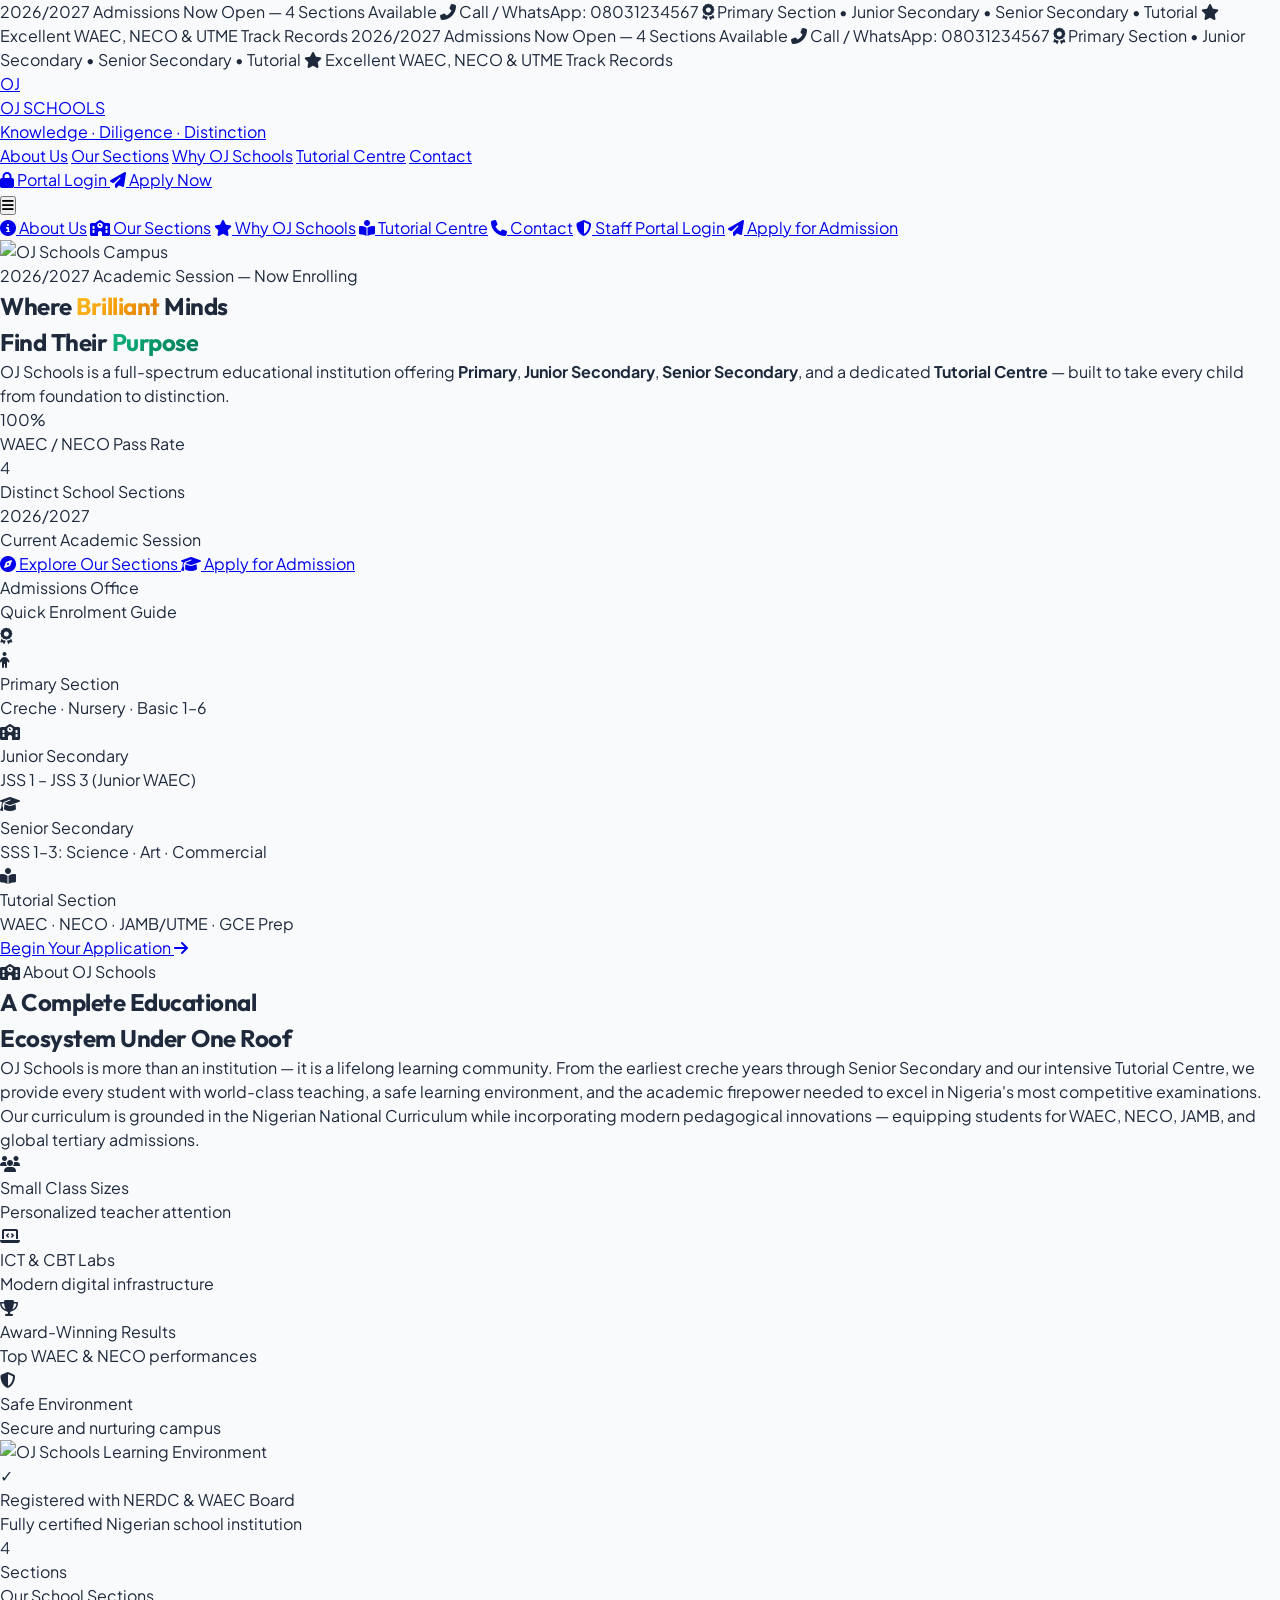
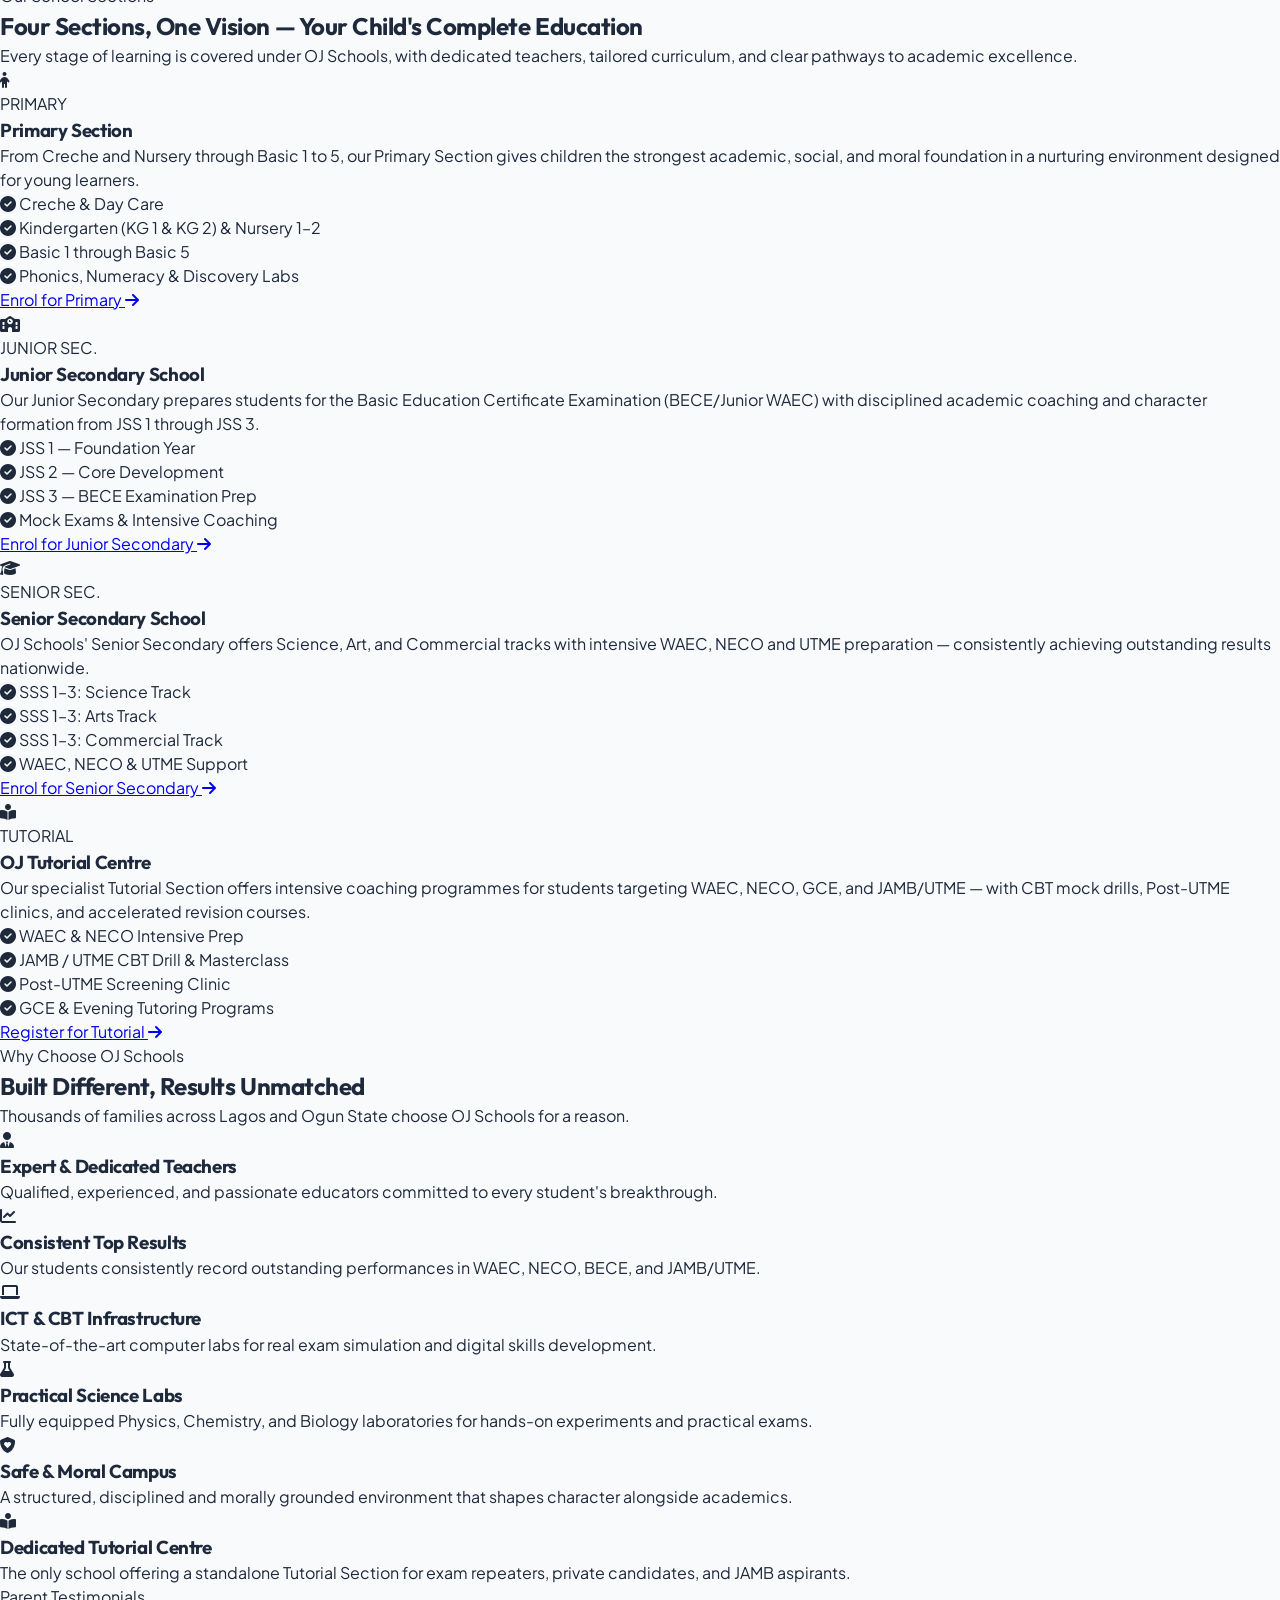
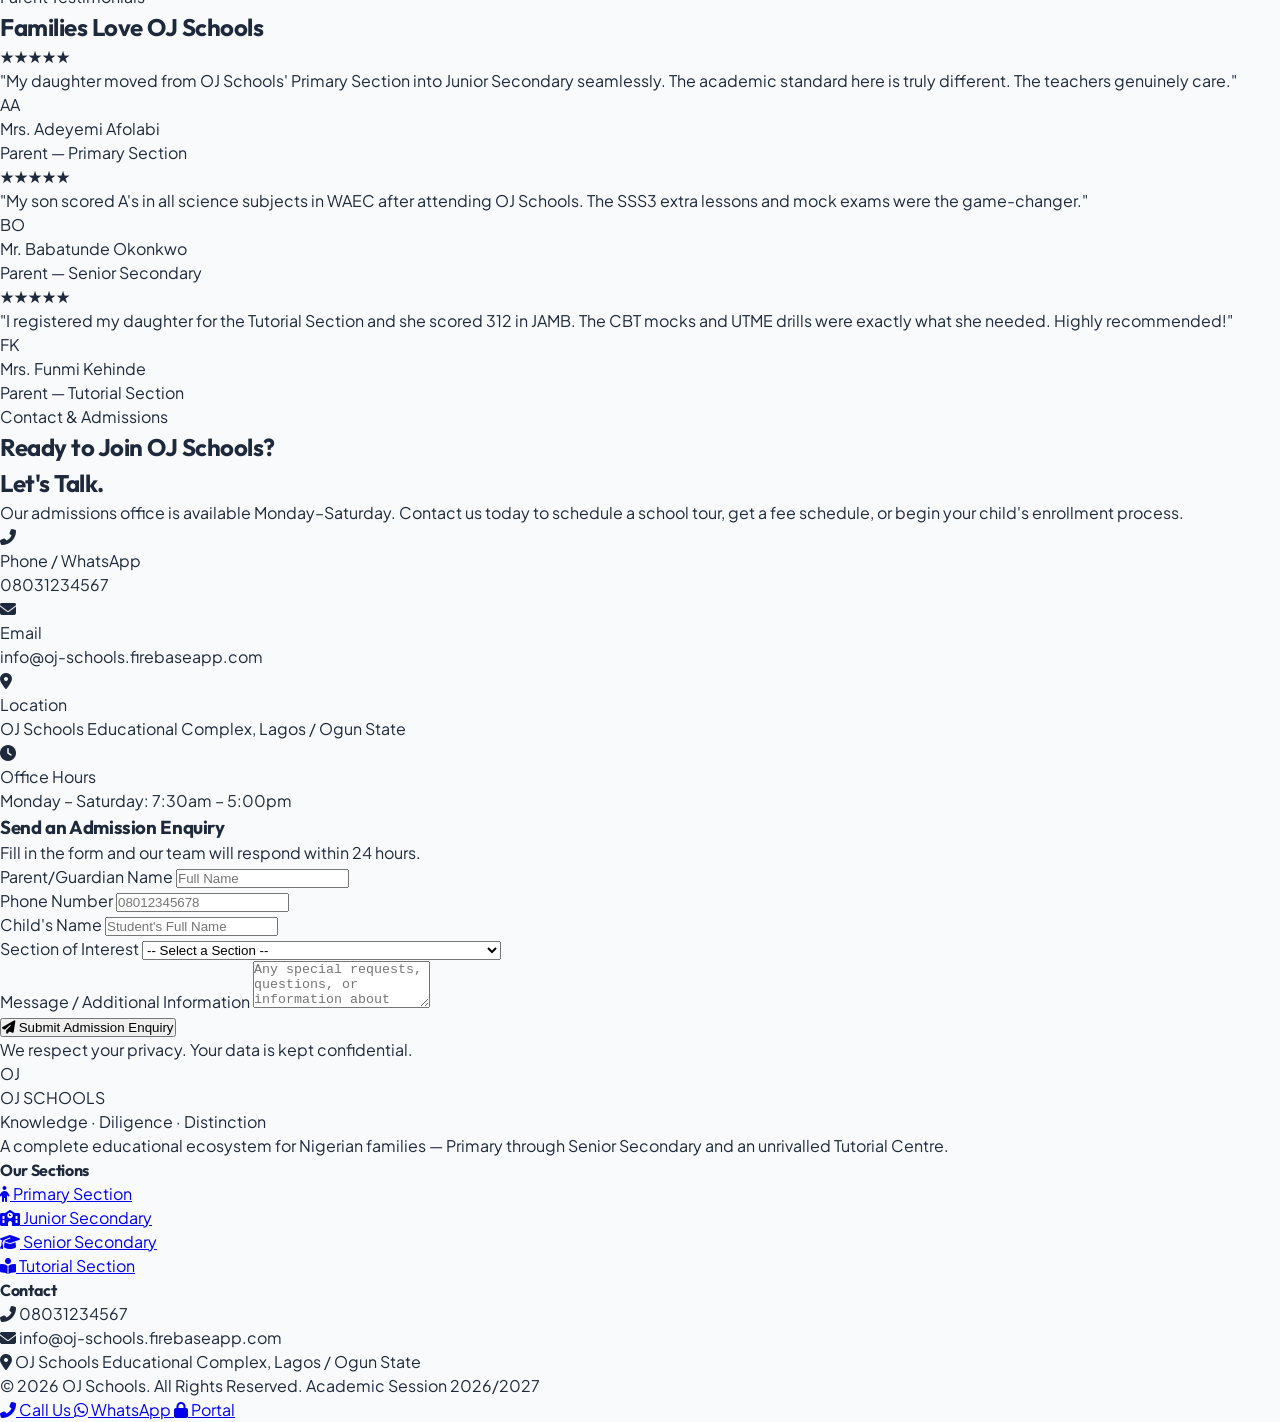
==== commit d22777e3: "Remove empty classes and polish world-class mobile app UX for public site and portal" ====
--- a/index.html
+++ b/index.html
@@ -168,6 +168,10 @@
 
       <!-- CTA -->
       <div class="hidden md:flex items-center gap-3">
+        <a href="admin/index.html"
+           class="inline-flex items-center gap-2 px-4 py-2.5 rounded-xl font-bold text-sm text-navy-900 bg-slate-100 hover:bg-slate-200 border border-slate-300 transition">
+          <i class="fas fa-lock text-xs text-emerald-600"></i> Portal Login
+        </a>
         <a href="#contact"
            class="cta-pulse inline-flex items-center gap-2 px-5 py-2.5 rounded-xl font-bold text-sm text-white bg-emerald-600 hover:bg-emerald-700 shadow-lg shadow-emerald-600/30 transition">
           <i class="fas fa-paper-plane text-xs"></i> Apply Now
@@ -188,6 +192,7 @@
         <a href="#why-oj"   class="flex items-center gap-2 px-4 py-3 rounded-xl text-sm font-semibold text-slate-700 hover:bg-slate-50"><i class="fas fa-star w-5 text-emerald-600"></i> Why OJ Schools</a>
         <a href="#tutorial" class="flex items-center gap-2 px-4 py-3 rounded-xl text-sm font-semibold text-slate-700 hover:bg-slate-50"><i class="fas fa-book-open-reader w-5 text-emerald-600"></i> Tutorial Centre</a>
         <a href="#contact"  class="flex items-center gap-2 px-4 py-3 rounded-xl text-sm font-semibold text-slate-700 hover:bg-slate-50"><i class="fas fa-phone w-5 text-emerald-600"></i> Contact</a>
+        <a href="admin/index.html" class="flex items-center gap-2 px-4 py-3 rounded-xl text-sm font-bold text-navy-900 bg-amber-50 border border-amber-200"><i class="fas fa-shield-alt w-5 text-amber-600"></i> Staff Portal Login</a>
         <a href="#contact"  class="flex items-center justify-center gap-2 px-4 py-3 mt-2 rounded-xl text-sm font-bold text-white bg-emerald-600 hover:bg-emerald-700"><i class="fas fa-paper-plane text-xs"></i> Apply for Admission</a>
       </div>
     </div>
@@ -441,13 +446,13 @@
             </div>
             <h3 class="text-xl font-black text-navy-900 mb-2">Primary Section</h3>
             <p class="text-slate-500 text-sm leading-relaxed mb-5">
-              From Creche and Nursery through Basic 1 to 6, our Primary Section gives children the strongest academic,
+              From Creche and Nursery through Basic 1 to 5, our Primary Section gives children the strongest academic,
               social, and moral foundation in a nurturing environment designed for young learners.
             </p>
             <div class="space-y-2 mb-6">
               <div class="flex items-center gap-2 text-sm text-slate-600"><i class="fas fa-check-circle text-emerald-500 text-xs"></i> Creche &amp; Day Care</div>
-              <div class="flex items-center gap-2 text-sm text-slate-600"><i class="fas fa-check-circle text-emerald-500 text-xs"></i> Kindergarten &amp; Nursery 1–2</div>
-              <div class="flex items-center gap-2 text-sm text-slate-600"><i class="fas fa-check-circle text-emerald-500 text-xs"></i> Basic 1 through Basic 6</div>
+              <div class="flex items-center gap-2 text-sm text-slate-600"><i class="fas fa-check-circle text-emerald-500 text-xs"></i> Kindergarten (KG 1 &amp; KG 2) &amp; Nursery 1–2</div>
+              <div class="flex items-center gap-2 text-sm text-slate-600"><i class="fas fa-check-circle text-emerald-500 text-xs"></i> Basic 1 through Basic 5</div>
               <div class="flex items-center gap-2 text-sm text-slate-600"><i class="fas fa-check-circle text-emerald-500 text-xs"></i> Phonics, Numeracy &amp; Discovery Labs</div>
             </div>
             <a href="#contact" class="inline-flex items-center gap-2 text-sm font-bold text-emerald-600 hover:text-emerald-700 transition">
@@ -472,9 +477,9 @@
               with disciplined academic coaching and character formation from JSS 1 through JSS 3.
             </p>
             <div class="space-y-2 mb-6">
-              <div class="flex items-center gap-2 text-sm text-slate-600"><i class="fas fa-check-circle text-blue-500 text-xs"></i> JSS 1A, 1B — Foundation Year</div>
-              <div class="flex items-center gap-2 text-sm text-slate-600"><i class="fas fa-check-circle text-blue-500 text-xs"></i> JSS 2A, 2B — Core Development</div>
-              <div class="flex items-center gap-2 text-sm text-slate-600"><i class="fas fa-check-circle text-blue-500 text-xs"></i> JSS 3A, 3B — BECE Examination Prep</div>
+              <div class="flex items-center gap-2 text-sm text-slate-600"><i class="fas fa-check-circle text-blue-500 text-xs"></i> JSS 1 — Foundation Year</div>
+              <div class="flex items-center gap-2 text-sm text-slate-600"><i class="fas fa-check-circle text-blue-500 text-xs"></i> JSS 2 — Core Development</div>
+              <div class="flex items-center gap-2 text-sm text-slate-600"><i class="fas fa-check-circle text-blue-500 text-xs"></i> JSS 3 — BECE Examination Prep</div>
               <div class="flex items-center gap-2 text-sm text-slate-600"><i class="fas fa-check-circle text-blue-500 text-xs"></i> Mock Exams &amp; Intensive Coaching</div>
             </div>
             <a href="#contact" class="inline-flex items-center gap-2 text-sm font-bold text-blue-600 hover:text-blue-700 transition">
@@ -798,12 +803,27 @@
         </div>
       </div>
 
-      <div class="pt-7 flex flex-col sm:flex-row justify-between items-center gap-4 text-xs text-slate-500">
+      <div class="pt-7 pb-20 md:pb-0 flex flex-col sm:flex-row justify-between items-center gap-4 text-xs text-slate-500">
         <span>&copy; 2026 OJ Schools. All Rights Reserved.</span>
         <span>Academic Session 2026/2027</span>
       </div>
     </div>
   </footer>
+
+  <!-- ═══════════════ MOBILE QUICK ACTION DOCK ═══════════════ -->
+  <aside class="md:hidden fixed bottom-3 left-3 right-3 z-40" aria-label="Quick Actions">
+    <div class="bg-navy-950/92 backdrop-blur-xl border border-white/10 rounded-2xl p-2 shadow-2xl flex items-center justify-between gap-2">
+      <a href="tel:08031234567" class="flex-1 flex items-center justify-center gap-1.5 py-2.5 px-2 rounded-xl bg-white/10 hover:bg-white/20 text-white text-xs font-bold transition">
+        <i class="fas fa-phone-alt text-emerald-400 text-xs"></i> <span>Call Us</span>
+      </a>
+      <a href="https://wa.me/2348031234567?text=Hello%20OJ%20Schools,%20I%20would%20like%20to%20enquire%20about%20admissions" target="_blank" rel="noopener" class="flex-1 flex items-center justify-center gap-1.5 py-2.5 px-2 rounded-xl bg-emerald-600 hover:bg-emerald-700 text-white text-xs font-bold shadow-md shadow-emerald-600/30 transition">
+        <i class="fab fa-whatsapp text-sm"></i> <span>WhatsApp</span>
+      </a>
+      <a href="admin/index.html" class="flex-1 flex items-center justify-center gap-1.5 py-2.5 px-2 rounded-xl bg-gold-500 hover:bg-gold-600 text-navy-950 text-xs font-black shadow-md shadow-gold-500/30 transition">
+        <i class="fas fa-lock text-xs"></i> <span>Portal</span>
+      </a>
+    </div>
+  </aside>
 
   <!-- Mobile nav toggle script -->
   <script>
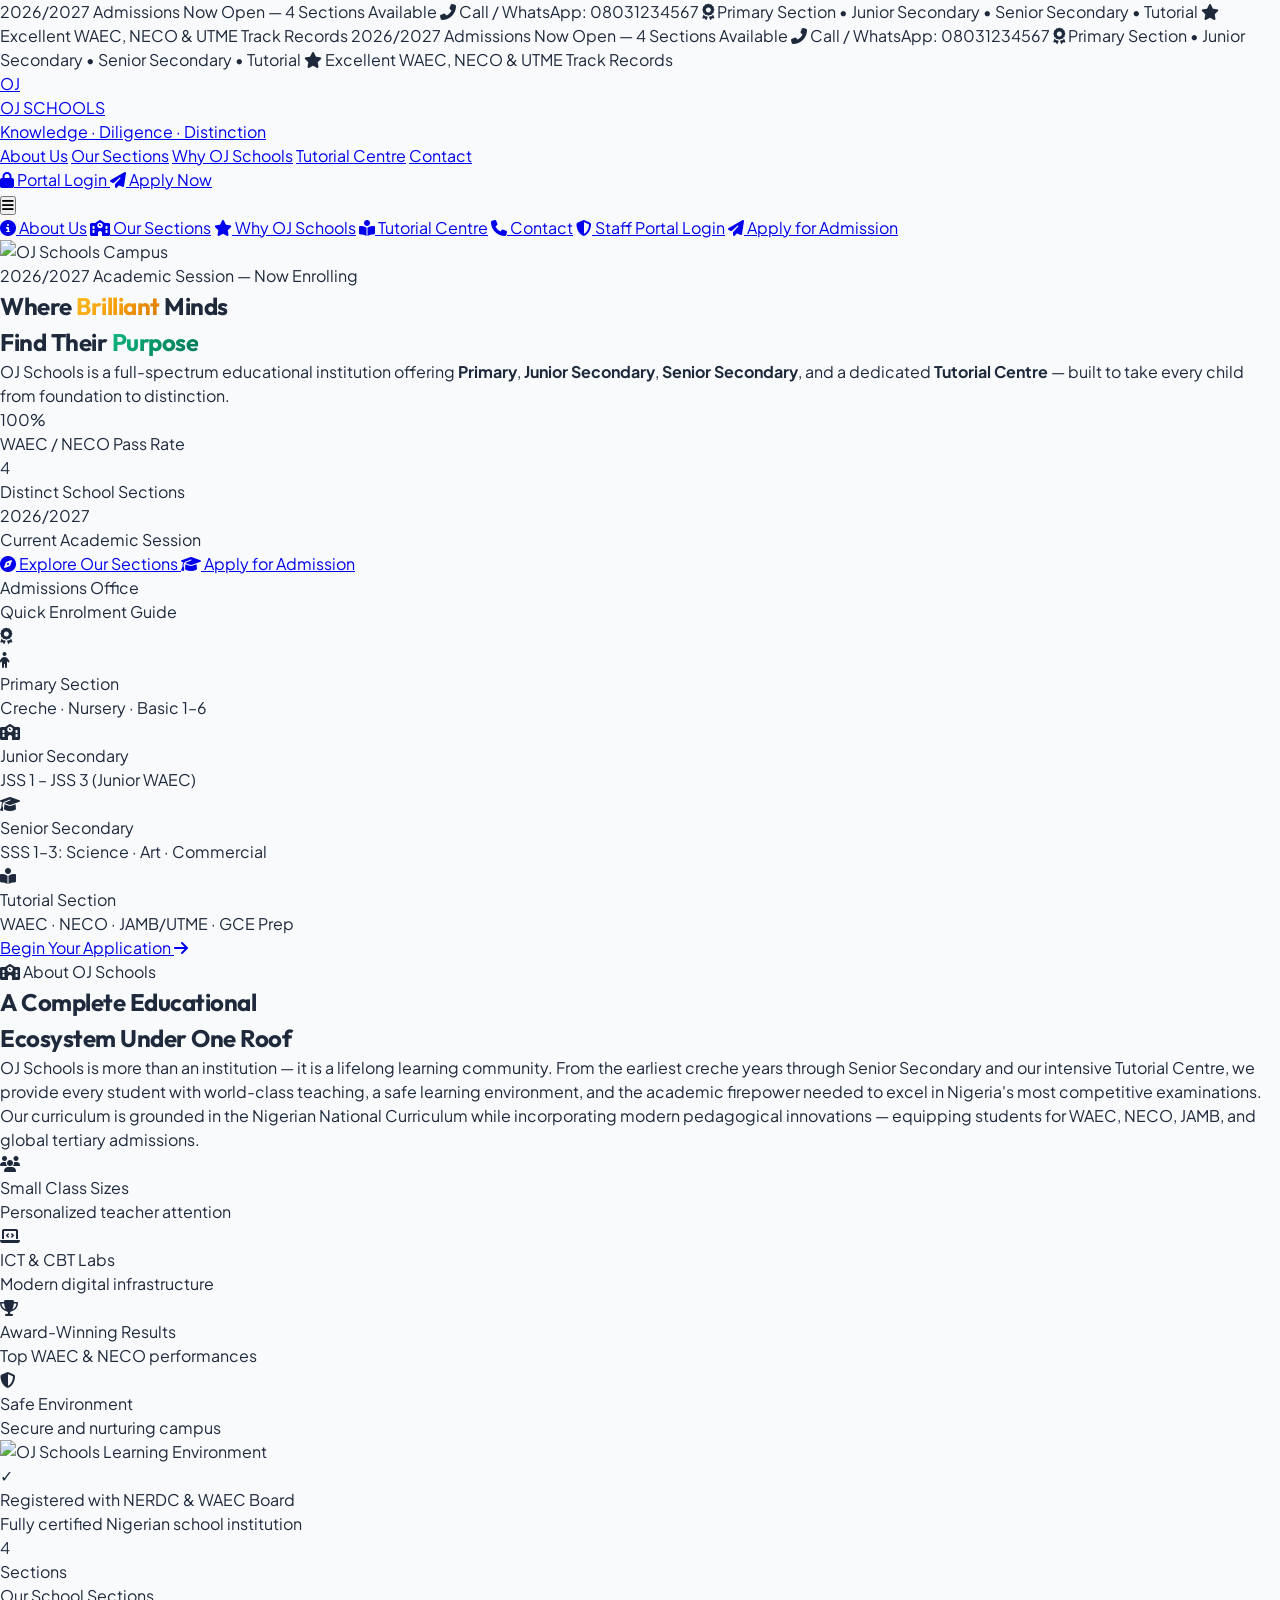
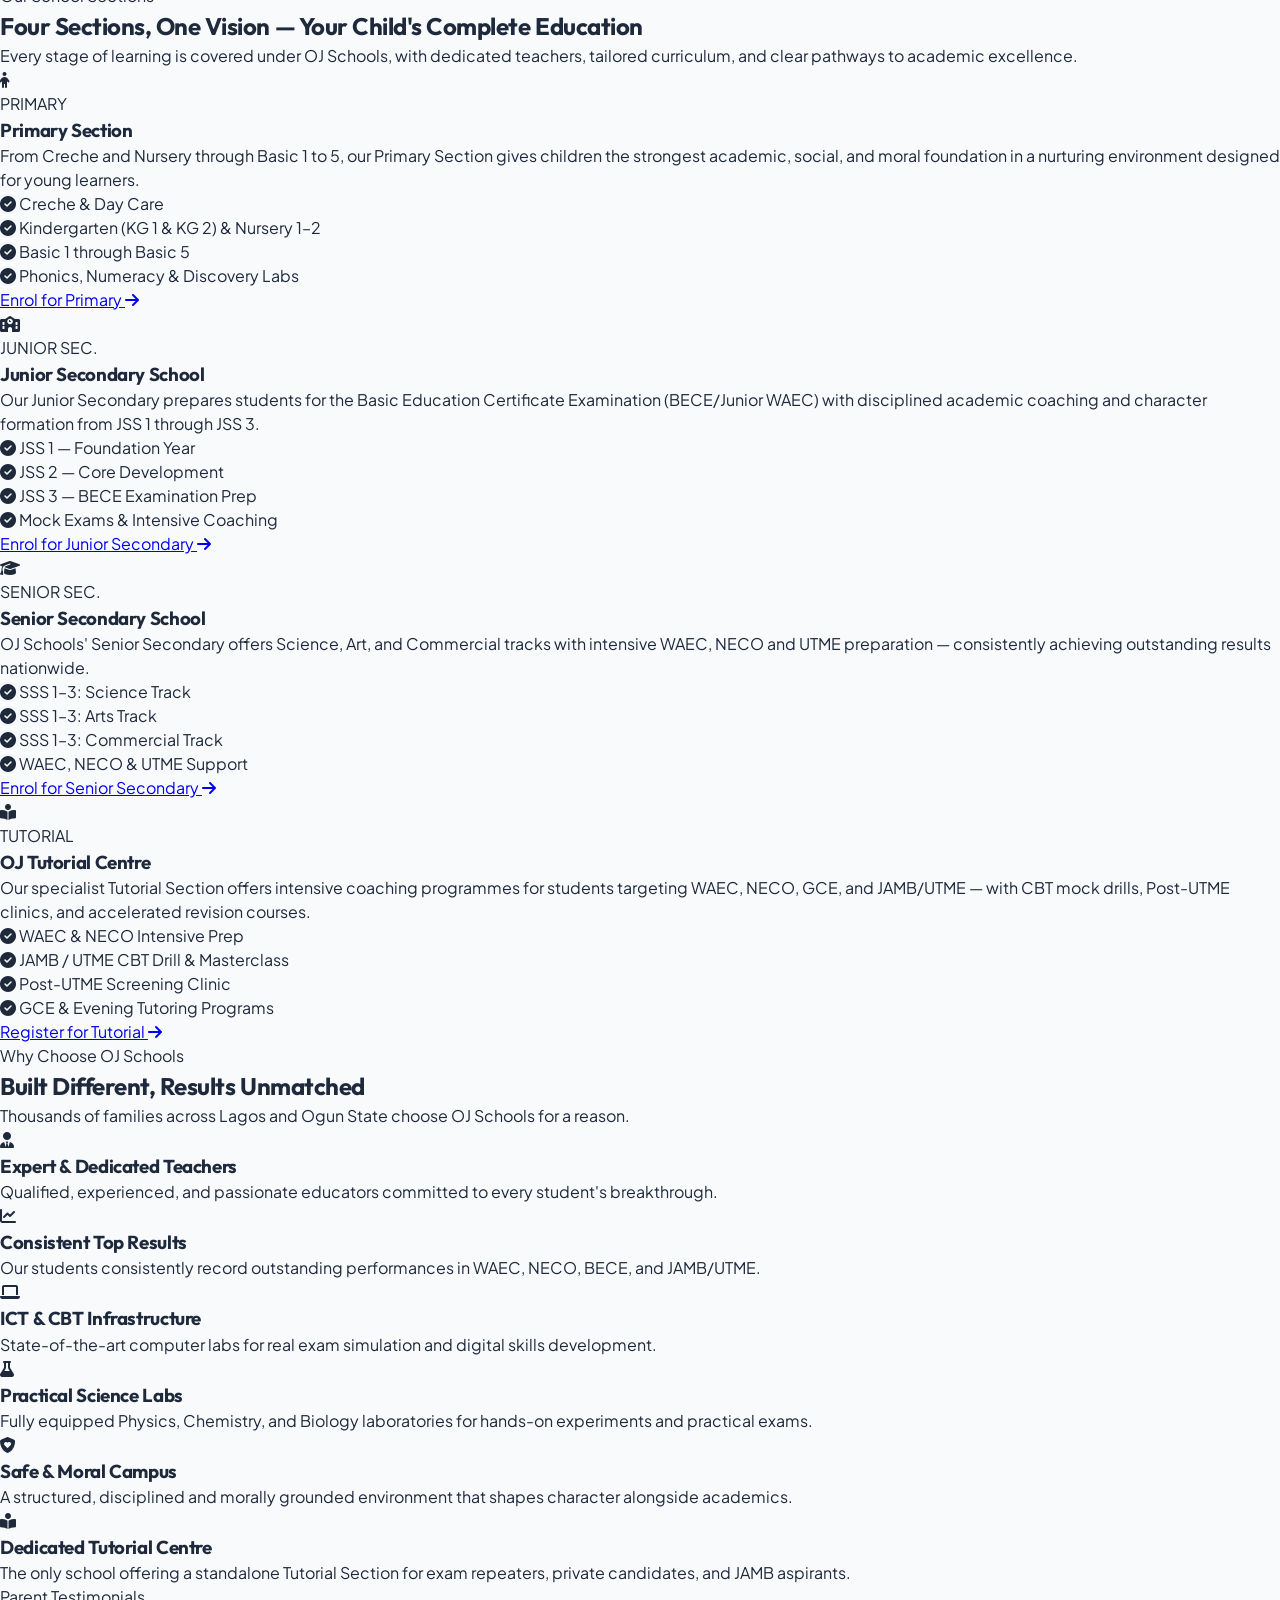
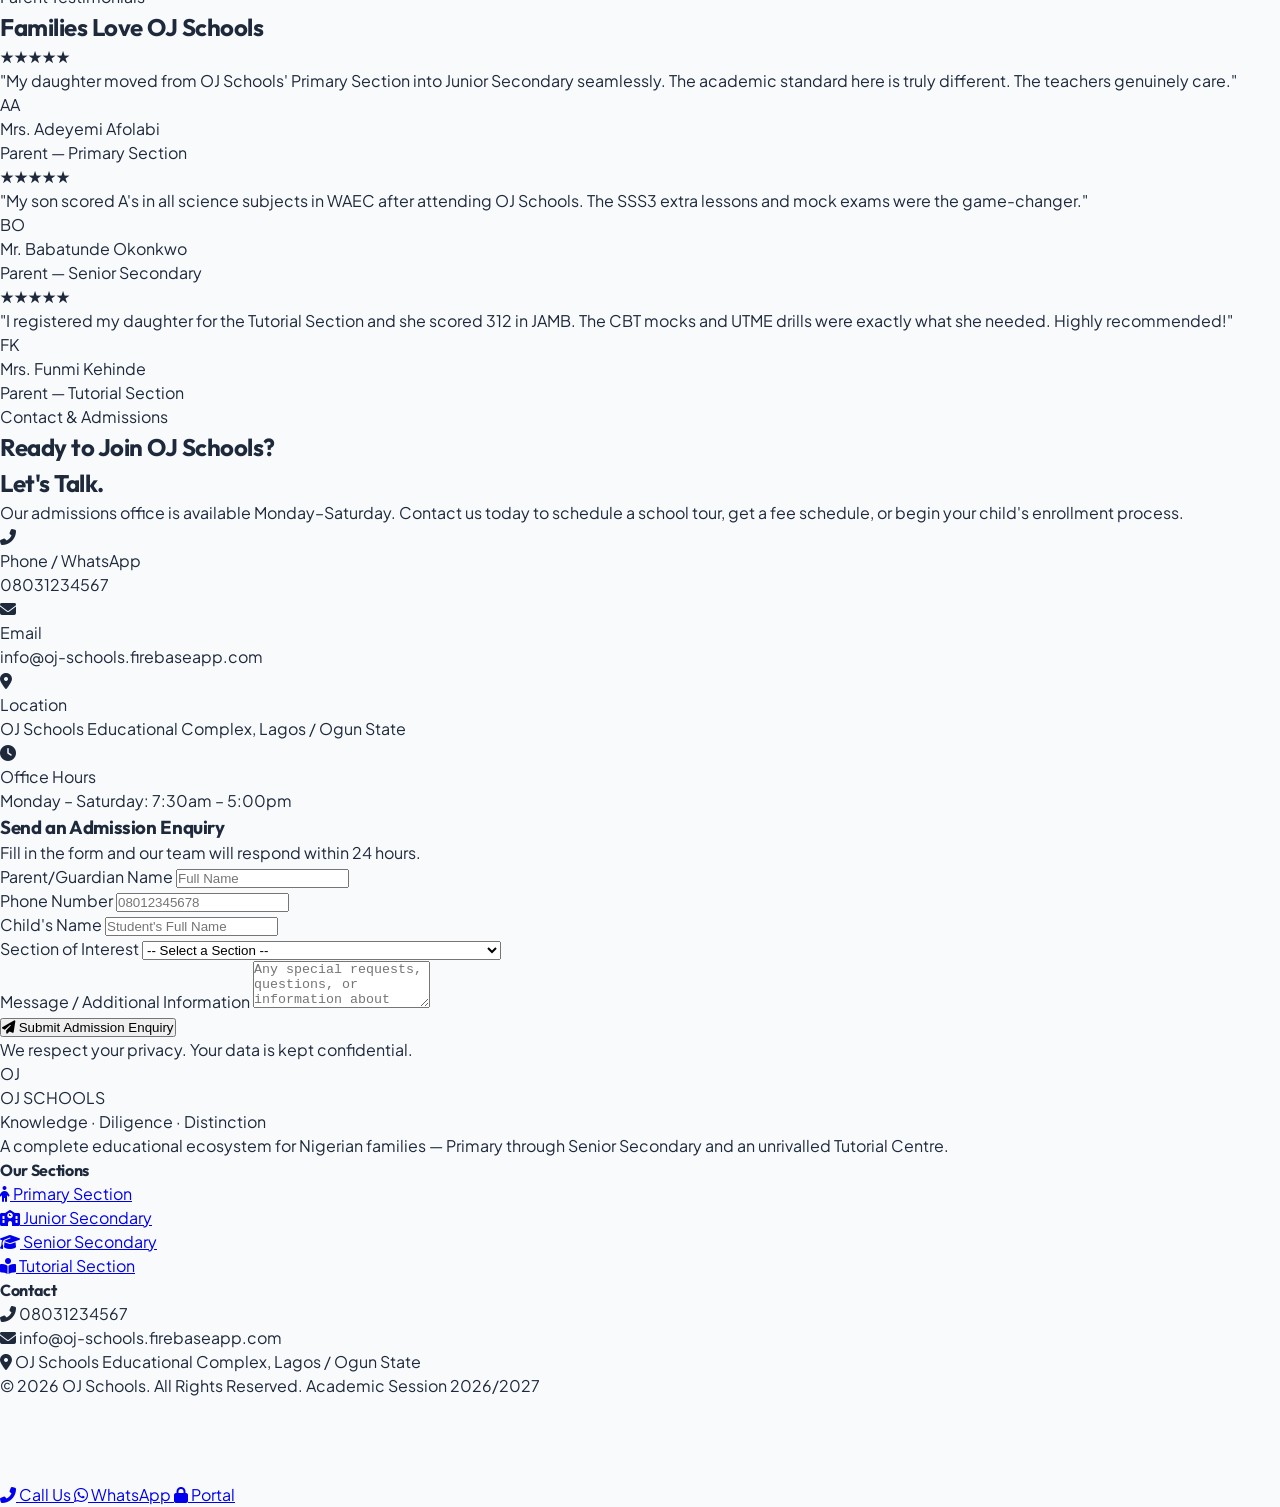
==== commit 0fad9e27: "feat(mobile): perfect cross-platform mobile-first responsive design for iOS, Android, tablets, and d" ====
--- a/index.html
+++ b/index.html
@@ -2,7 +2,13 @@
 <html lang="en">
 <head>
   <meta charset="UTF-8">
-  <meta name="viewport" content="width=device-width, initial-scale=1.0">
+  <meta name="viewport" content="width=device-width, initial-scale=1.0, maximum-scale=5.0, viewport-fit=cover">
+  <meta name="mobile-web-app-capable" content="yes">
+  <meta name="apple-mobile-web-app-capable" content="yes">
+  <meta name="apple-mobile-web-app-status-bar-style" content="black-translucent">
+  <meta name="apple-mobile-web-app-title" content="OJ Schools">
+  <meta name="theme-color" content="#0a192f">
+  <meta name="format-detection" content="telephone=no">
   <title>OJ SCHOOLS — Knowledge, Diligence & Distinction | Admissions 2026/2027</title>
   <link rel="icon" href="data:image/svg+xml,<svg xmlns=%22http://www.w3.org/2000/svg%22 viewBox=%220 0 32 32%22><rect width=%2232%22 height=%2232%22 rx=%228%22 fill=%22%230a192f%22/><text y=%2224%22 x=%224%22 font-size=%2222%22>🏫</text></svg>">
 
@@ -46,6 +52,25 @@
   <link rel="stylesheet" href="css/custom.css">
 
   <style>
+    /* Cross-platform Touch & Gesture Foundations */
+    html {
+      -webkit-text-size-adjust: 100%;
+      text-rendering: optimizeLegibility;
+      scroll-behavior: smooth;
+    }
+    body {
+      -webkit-overflow-scrolling: touch;
+    }
+    button, a, input, select, textarea {
+      -webkit-tap-highlight-color: transparent;
+      touch-action: manipulation;
+    }
+    @media (hover: none) and (pointer: coarse) {
+      input, select, textarea {
+        font-size: 16px !important;
+      }
+    }
+
     body { font-family: 'Plus Jakarta Sans', sans-serif; }
     h1,h2,h3,h4 { font-family: 'Outfit', sans-serif; }
 
@@ -803,7 +828,7 @@
         </div>
       </div>
 
-      <div class="pt-7 pb-20 md:pb-0 flex flex-col sm:flex-row justify-between items-center gap-4 text-xs text-slate-500">
+      <div class="pt-7 pb-24 md:pb-0 flex flex-col sm:flex-row justify-between items-center gap-4 text-xs text-slate-500" style="padding-bottom: max(85px, calc(72px + env(safe-area-inset-bottom, 0px)));">
         <span>&copy; 2026 OJ Schools. All Rights Reserved.</span>
         <span>Academic Session 2026/2027</span>
       </div>
@@ -811,7 +836,7 @@
   </footer>
 
   <!-- ═══════════════ MOBILE QUICK ACTION DOCK ═══════════════ -->
-  <aside class="md:hidden fixed bottom-3 left-3 right-3 z-40" aria-label="Quick Actions">
+  <aside class="md:hidden fixed left-3 right-3 z-40" style="bottom: max(12px, calc(10px + env(safe-area-inset-bottom, 0px)));" aria-label="Quick Actions">
     <div class="bg-navy-950/92 backdrop-blur-xl border border-white/10 rounded-2xl p-2 shadow-2xl flex items-center justify-between gap-2">
       <a href="tel:08031234567" class="flex-1 flex items-center justify-center gap-1.5 py-2.5 px-2 rounded-xl bg-white/10 hover:bg-white/20 text-white text-xs font-bold transition">
         <i class="fas fa-phone-alt text-emerald-400 text-xs"></i> <span>Call Us</span>
--- a/css/custom.css
+++ b/css/custom.css
@@ -76,12 +76,25 @@
   --shadow-float: 0 20px 40px -10px rgba(10, 25, 47, 0.12), 0 1px 3px rgba(0, 0, 0, 0.05);
   --shadow-glow-emerald: 0 0 25px -4px rgba(5, 150, 105, 0.35);
   --shadow-glow-gold: 0 0 25px -4px rgba(245, 158, 11, 0.35);
-}
-
-* {
+
+  /* Safe Area Tokens */
+  --safe-top: env(safe-area-inset-top, 0px);
+  --safe-bottom: env(safe-area-inset-bottom, 0px);
+  --safe-left: env(safe-area-inset-left, 0px);
+  --safe-right: env(safe-area-inset-right, 0px);
+}
+
+*, *::before, *::after {
   box-sizing: border-box;
   margin: 0;
   padding: 0;
+}
+
+/* ── Cross-Platform Device Responsiveness & Smooth Touch Engine ── */
+html {
+  -webkit-text-size-adjust: 100%;
+  text-rendering: optimizeLegibility;
+  scroll-behavior: smooth;
 }
 
 body {
@@ -90,12 +103,20 @@
   color: var(--oj-gray-800);
   line-height: 1.5;
   -webkit-font-smoothing: antialiased;
+  -moz-osx-font-smoothing: grayscale;
+  -webkit-overflow-scrolling: touch;
 }
 
 h1, h2, h3, h4, h5, h6 {
   font-family: var(--font-heading);
   letter-spacing: -0.02em;
   font-weight: 700;
+}
+
+/* Touch & Gesture Foundations across iOS Cupertino & Android Material */
+button, input, select, textarea, a, .mob-nav-btn, .mob-action-card, .btn-icon, .btn {
+  -webkit-tap-highlight-color: transparent;
+  touch-action: manipulation;
 }
 
 /* Glassmorphism Styles */
@@ -107,7 +128,7 @@
 }
 
 .glass-card-dark {
-  background: rgba(10, 25, 47, 0.75);
+  background: rgba(10, 25, 47, 0.82);
   backdrop-filter: blur(16px);
   -webkit-backdrop-filter: blur(16px);
   border: 1px solid rgba(255, 255, 255, 0.1);
@@ -115,15 +136,15 @@
 
 /* Custom Scrollbars */
 ::-webkit-scrollbar {
-  width: 7px;
-  height: 7px;
+  width: 6px;
+  height: 6px;
 }
 ::-webkit-scrollbar-track {
   background: var(--oj-gray-100);
 }
 ::-webkit-scrollbar-thumb {
   background: #cbd5e1;
-  border-radius: 4px;
+  border-radius: 999px;
 }
 ::-webkit-scrollbar-thumb:hover {
   background: var(--oj-emerald-600);
@@ -151,6 +172,290 @@
   border: 1px solid #ffedd5;
 }
 
+/* ═════════════════════════════════════════════════════════════════════
+   MOBILE & TABLET TOUCH OPTIMIZATION ENGINE
+   ═════════════════════════════════════════════════════════════════════ */
+
+/* Mobile Quick Actions (Dashboard) */
+.mobile-quick-actions {
+  display: none;
+}
+
+@media (max-width: 768px) {
+  .mobile-quick-actions {
+    display: grid;
+    grid-template-columns: repeat(4, 1fr);
+    gap: 10px;
+    margin-bottom: 16px;
+  }
+  .mob-action-card {
+    background: #ffffff;
+    border: 1px solid var(--oj-gray-200);
+    border-radius: 16px;
+    padding: 12px 6px;
+    display: flex;
+    flex-direction: column;
+    align-items: center;
+    gap: 7px;
+    box-shadow: 0 2px 6px rgba(10, 25, 47, 0.04);
+    cursor: pointer;
+    transition: transform 0.15s ease, box-shadow 0.15s ease;
+  }
+  .mob-action-card:active {
+    transform: scale(0.93);
+    box-shadow: 0 0 0 2px var(--oj-emerald-500);
+  }
+  .mob-action-icon {
+    width: 44px;
+    height: 44px;
+    border-radius: 14px;
+    display: flex;
+    align-items: center;
+    justify-content: center;
+    color: #ffffff;
+    font-size: 17px;
+    box-shadow: 0 4px 10px rgba(0, 0, 0, 0.14);
+  }
+  .mob-action-card span {
+    font-size: 11px;
+    font-weight: 700;
+    color: var(--oj-gray-800);
+  }
+}
+
+/* Native iOS Cupertino & Android Material Bottom Sheet Modals */
+@media (max-width: 768px) {
+  .modal-overlay {
+    padding: 0 !important;
+    align-items: flex-end !important;
+    background: rgba(5, 12, 24, 0.72) !important;
+    backdrop-filter: blur(8px) !important;
+    -webkit-backdrop-filter: blur(8px) !important;
+    z-index: 300 !important;
+  }
+  .modal-box {
+    max-width: 100vw !important;
+    width: 100% !important;
+    max-height: 90dvh !important;
+    border-radius: 24px 24px 0 0 !important;
+    margin: 0 !important;
+    box-shadow: 0 -10px 40px rgba(0, 0, 0, 0.35) !important;
+    display: flex !important;
+    flex-direction: column !important;
+    overflow: hidden !important;
+    animation: modalSheetSlideUp 0.28s cubic-bezier(0.16, 1, 0.3, 1) !important;
+    touch-action: pan-y !important;
+    overscroll-behavior-y: contain !important;
+  }
+  .modal-box > form,
+  .modal-box form {
+    display: flex !important;
+    flex-direction: column !important;
+    flex: 1 1 auto !important;
+    min-height: 0 !important;
+    overflow: hidden !important;
+    height: 100% !important;
+  }
+  @keyframes modalSheetSlideUp {
+    from { transform: translateY(100%); }
+    to { transform: translateY(0); }
+  }
+  .bottom-sheet-handle {
+    display: block !important;
+    width: 42px !important;
+    height: 4.5px !important;
+    border-radius: 3px !important;
+    background: #cbd5e1 !important;
+    margin: 10px auto 4px auto !important;
+    flex-shrink: 0 !important;
+  }
+  .modal-header {
+    padding: 12px 18px 14px !important;
+    border-bottom: 1px solid var(--oj-gray-200) !important;
+    flex-shrink: 0 !important;
+  }
+  .modal-header h3 {
+    font-size: 16px !important;
+    font-weight: 800 !important;
+  }
+  .modal-close {
+    width: 34px !important;
+    height: 34px !important;
+    border-radius: 50% !important;
+    background: var(--oj-gray-100) !important;
+    display: flex !important;
+    align-items: center !important;
+    justify-content: center !important;
+    font-size: 16px !important;
+    color: var(--oj-gray-600) !important;
+    border: none !important;
+  }
+  .modal-body {
+    padding: 16px 16px 24px !important;
+    flex: 1 1 auto !important;
+    min-height: 0 !important;
+    overflow-y: auto !important;
+    -webkit-overflow-scrolling: touch !important;
+    overscroll-behavior-y: contain !important;
+    touch-action: pan-y !important;
+  }
+  .modal-footer {
+    padding: 12px 16px max(14px, env(safe-area-inset-bottom, 14px)) !important;
+    border-top: 1px solid var(--oj-gray-200) !important;
+    background: #ffffff !important;
+    flex-shrink: 0 !important;
+    flex-wrap: wrap !important;
+    gap: 8px !important;
+    box-shadow: 0 -4px 12px rgba(0, 0, 0, 0.03) !important;
+  }
+  .modal-footer button {
+    flex: 1 !important;
+    min-width: 120px !important;
+    min-height: 44px !important;
+    font-size: 13.5px !important;
+    font-weight: 700 !important;
+    border-radius: 12px !important;
+    justify-content: center !important;
+  }
+  .modal-footer button:active {
+    transform: scale(0.97) !important;
+  }
+}
+
+/* Tablet & Mobile Table Touch-Scrolling Engine */
+.table-responsive,
+.table-wrap {
+  width: 100% !important;
+  max-width: 100% !important;
+  min-width: 0 !important;
+  overflow-x: auto !important;
+  overflow-y: hidden;
+  -webkit-overflow-scrolling: touch !important;
+  touch-action: pan-x pan-y !important;
+  overscroll-behavior-x: contain !important;
+  scrollbar-width: thin;
+  scrollbar-color: var(--oj-emerald-600) var(--oj-gray-100);
+  border-radius: 14px;
+}
+
+.table-wrap::-webkit-scrollbar {
+  height: 6px;
+  display: block;
+}
+.table-wrap::-webkit-scrollbar-track {
+  background: var(--oj-gray-100);
+  border-radius: 4px;
+}
+.table-wrap::-webkit-scrollbar-thumb {
+  background: var(--oj-emerald-500);
+  border-radius: 4px;
+}
+
+@media (max-width: 768px) {
+  .table-wrap table {
+    width: 100% !important;
+    min-width: 680px !important;
+    font-size: 12px !important;
+    border-collapse: separate !important;
+    border-spacing: 0 !important;
+  }
+  .table-wrap th {
+    position: sticky !important;
+    top: 0 !important;
+    background: #f8fafc !important;
+    z-index: 5 !important;
+    padding: 10px 10px !important;
+    font-size: 11px !important;
+    font-weight: 700 !important;
+    text-transform: uppercase !important;
+    letter-spacing: 0.5px !important;
+    border-bottom: 2px solid var(--oj-gray-200) !important;
+  }
+  /* Sticky pinned left column on mobile */
+  .table-wrap th:first-child,
+  .table-wrap td:first-child {
+    position: sticky !important;
+    left: 0 !important;
+    background: #ffffff !important;
+    z-index: 4 !important;
+    box-shadow: 3px 0 8px -3px rgba(0, 0, 0, 0.12) !important;
+    touch-action: pan-x pan-y !important;
+  }
+  .table-wrap th:first-child {
+    background: #f8fafc !important;
+    z-index: 6 !important;
+  }
+  .table-wrap td {
+    padding: 10px 10px !important;
+    border-bottom: 1px solid var(--oj-gray-200) !important;
+    vertical-align: middle !important;
+  }
+  .table-wrap tr:hover td {
+    background-color: var(--oj-emerald-50) !important;
+  }
+  .table-wrap tr:hover td:first-child {
+    background-color: #ecfdf5 !important;
+  }
+}
+
+/* Touch Friendly Targets & iOS Safari Auto-Zoom Protection */
+@media (hover: none) and (pointer: coarse) {
+  input,
+  select,
+  textarea,
+  .form-control,
+  select.form-control {
+    font-size: 16px !important; /* Prevents iOS Safari from zooming into the viewport */
+  }
+}
+
+@media (max-width: 1024px) {
+  .btn:not(.btn-sm):not(.btn-icon),
+  .form-control,
+  select,
+  input[type="text"],
+  input[type="number"],
+  input[type="date"],
+  input[type="password"] {
+    min-height: 42px;
+  }
+}
+
+/* Tablet Breakpoint (769px - 1024px / iPad, Galaxy Tab) */
+@media (min-width: 769px) and (max-width: 1024px) {
+  #sidebar-toggle {
+    display: flex !important;
+    align-items: center;
+    justify-content: center;
+    width: 38px;
+    height: 38px;
+    border-radius: 10px;
+    background: var(--oj-gray-100);
+    border: 1px solid var(--oj-gray-200);
+    color: var(--oj-gray-800);
+    font-size: 15px;
+    cursor: pointer;
+    flex-shrink: 0;
+  }
+  .stat-grid {
+    grid-template-columns: repeat(2, 1fr) !important;
+  }
+  .table-wrap {
+    overflow-x: auto !important;
+  }
+}
+
+/* Laptop Optimization (1025px+) */
+@media (min-width: 1025px) {
+  .table-sticky-header thead th,
+  .table-wrap thead th {
+    position: sticky;
+    top: 0;
+    z-index: 10;
+    background: var(--oj-gray-50);
+  }
+}
+
 /* Print Optimization for Receipts and Passes */
 @media print {
   body {
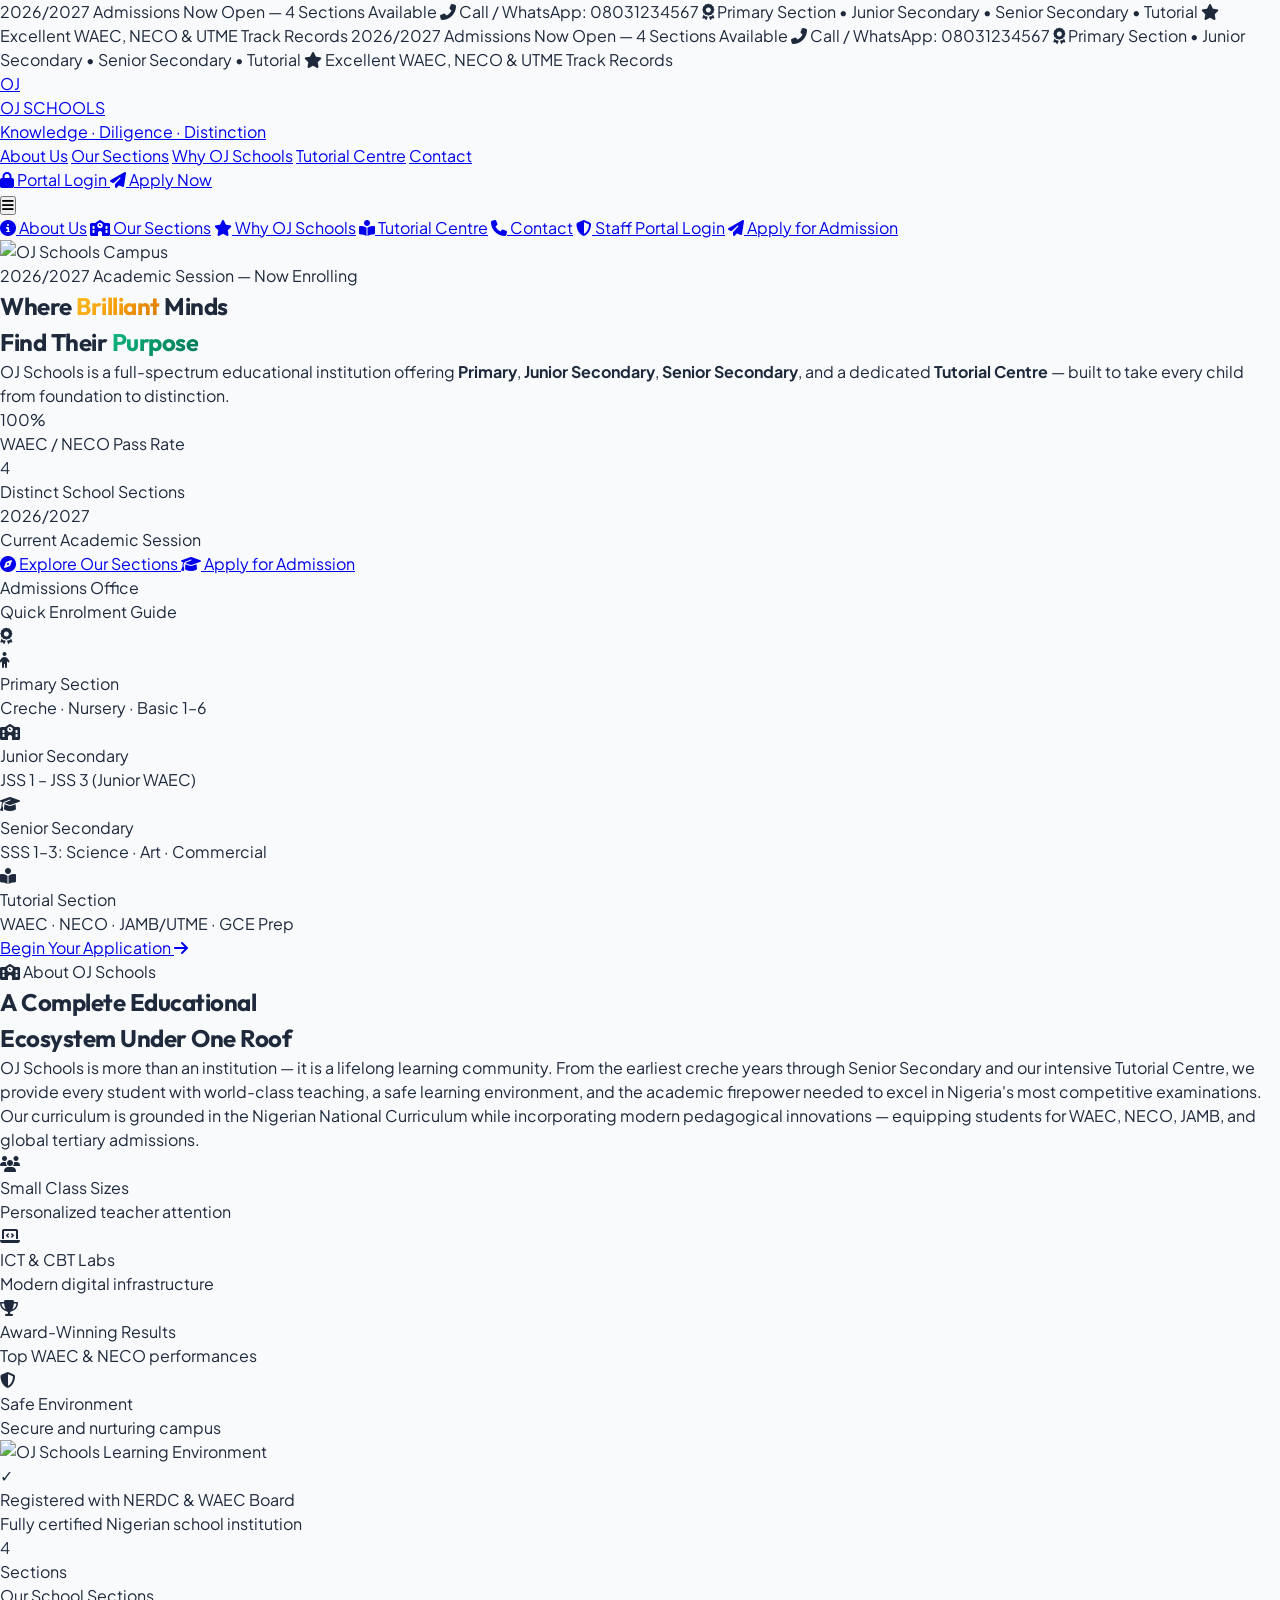
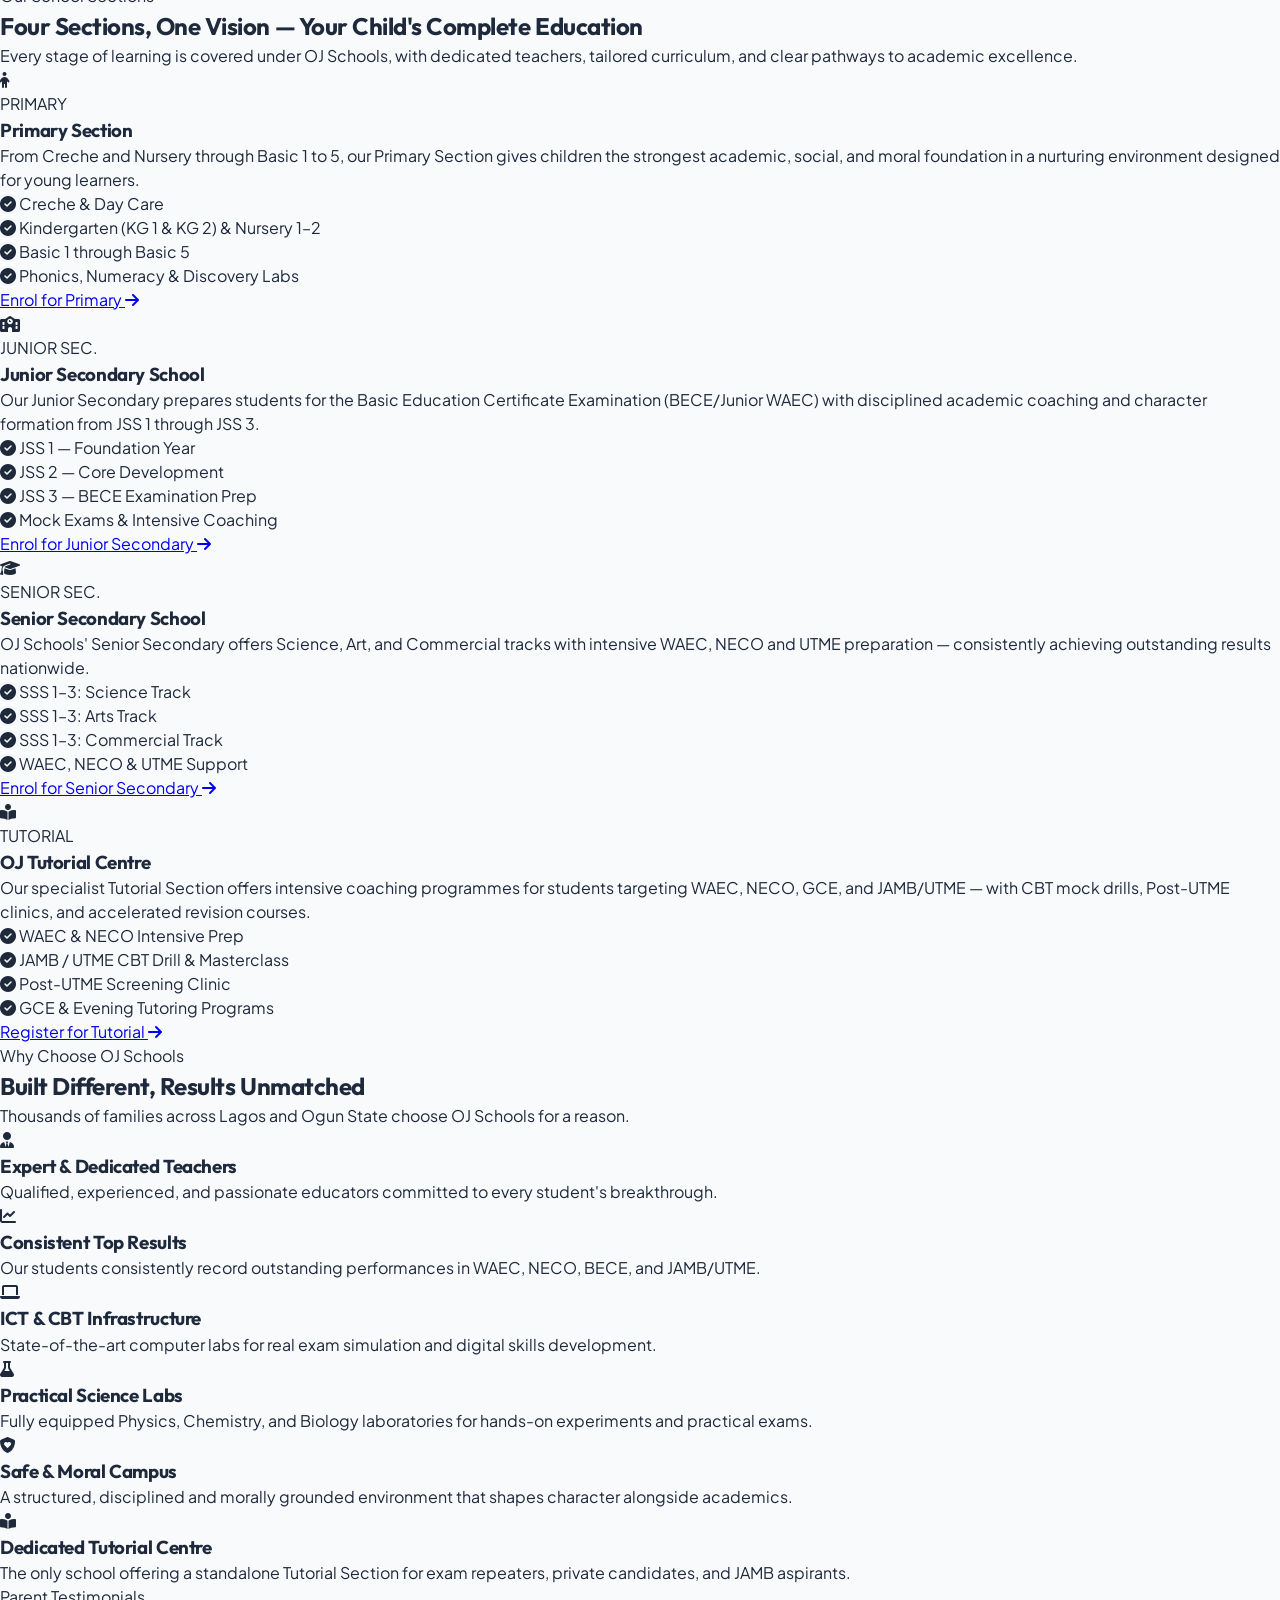
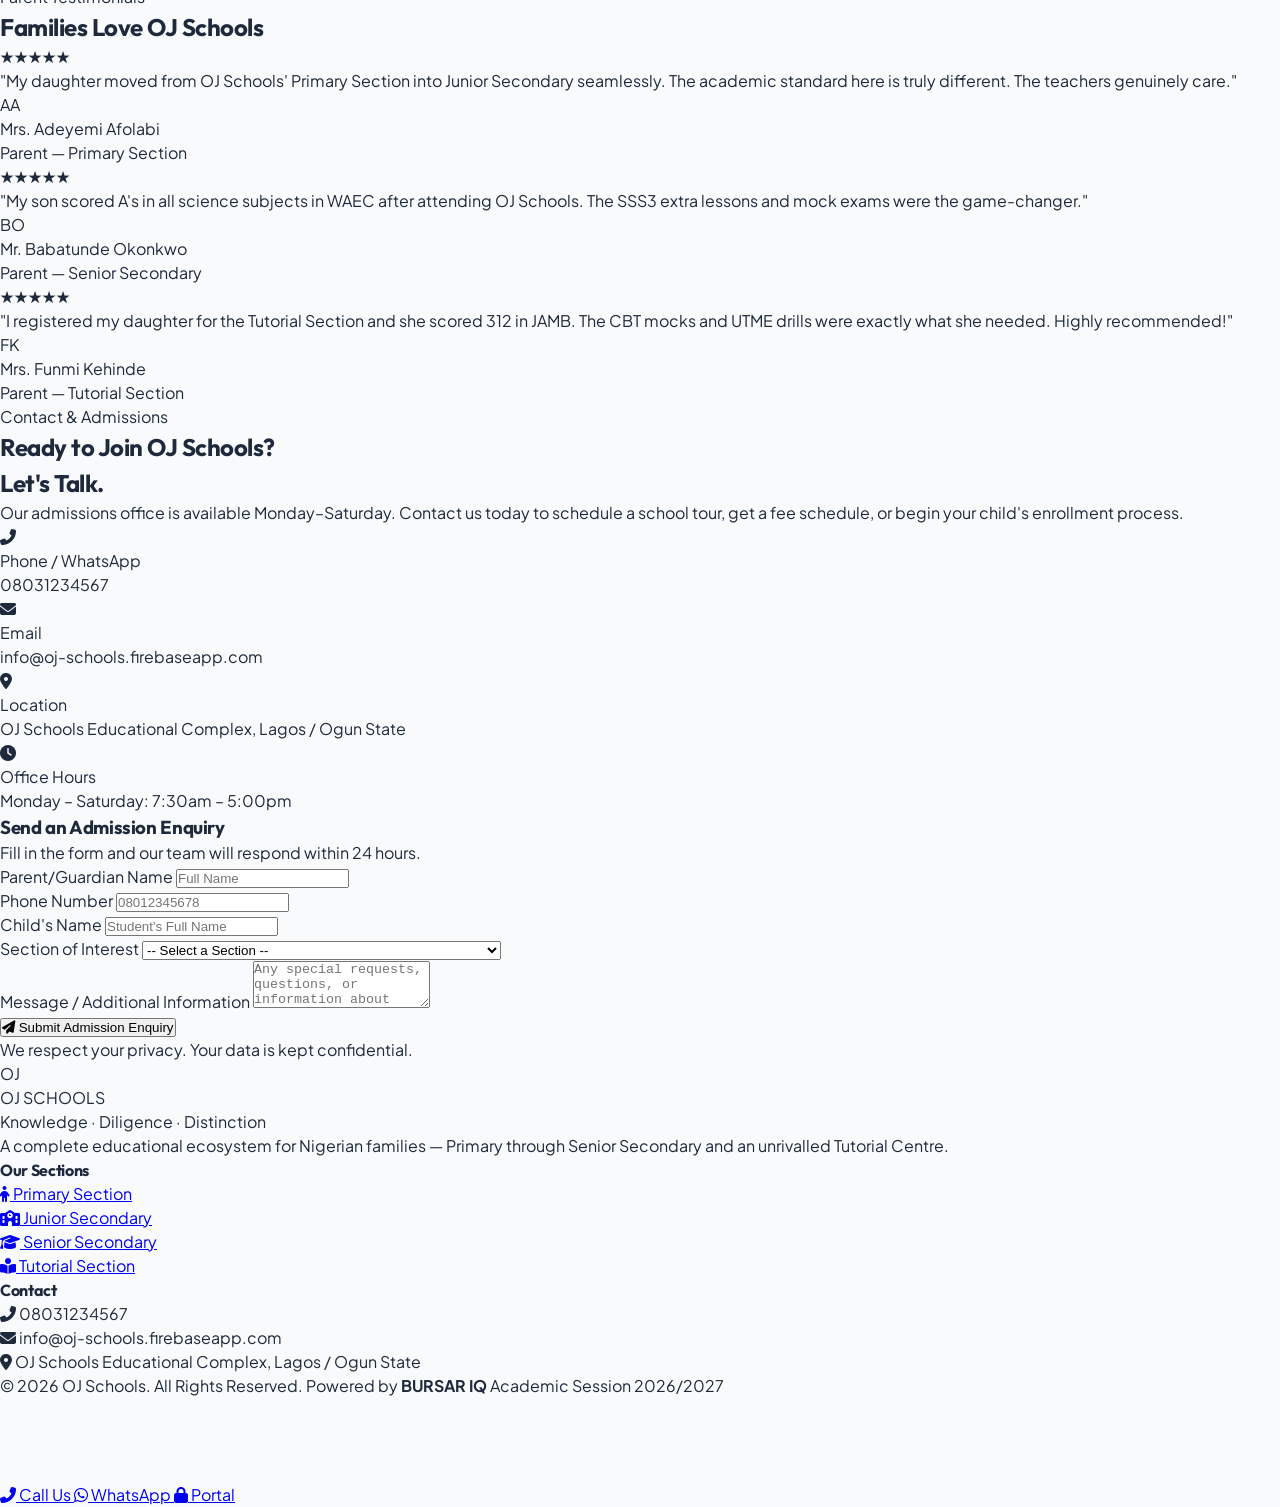
==== commit 13479816: "feat: BURSAR IQ upgrade, Stock and Salary modules, Spark quota shield and backend deletion" ====
--- a/index.html
+++ b/index.html
@@ -830,6 +830,7 @@
 
       <div class="pt-7 pb-24 md:pb-0 flex flex-col sm:flex-row justify-between items-center gap-4 text-xs text-slate-500" style="padding-bottom: max(85px, calc(72px + env(safe-area-inset-bottom, 0px)));">
         <span>&copy; 2026 OJ Schools. All Rights Reserved.</span>
+        <span class="inline-flex items-center gap-1.5 text-slate-400">Powered by <strong class="text-emerald-400 font-bold">BURSAR IQ</strong></span>
         <span>Academic Session 2026/2027</span>
       </div>
     </div>
